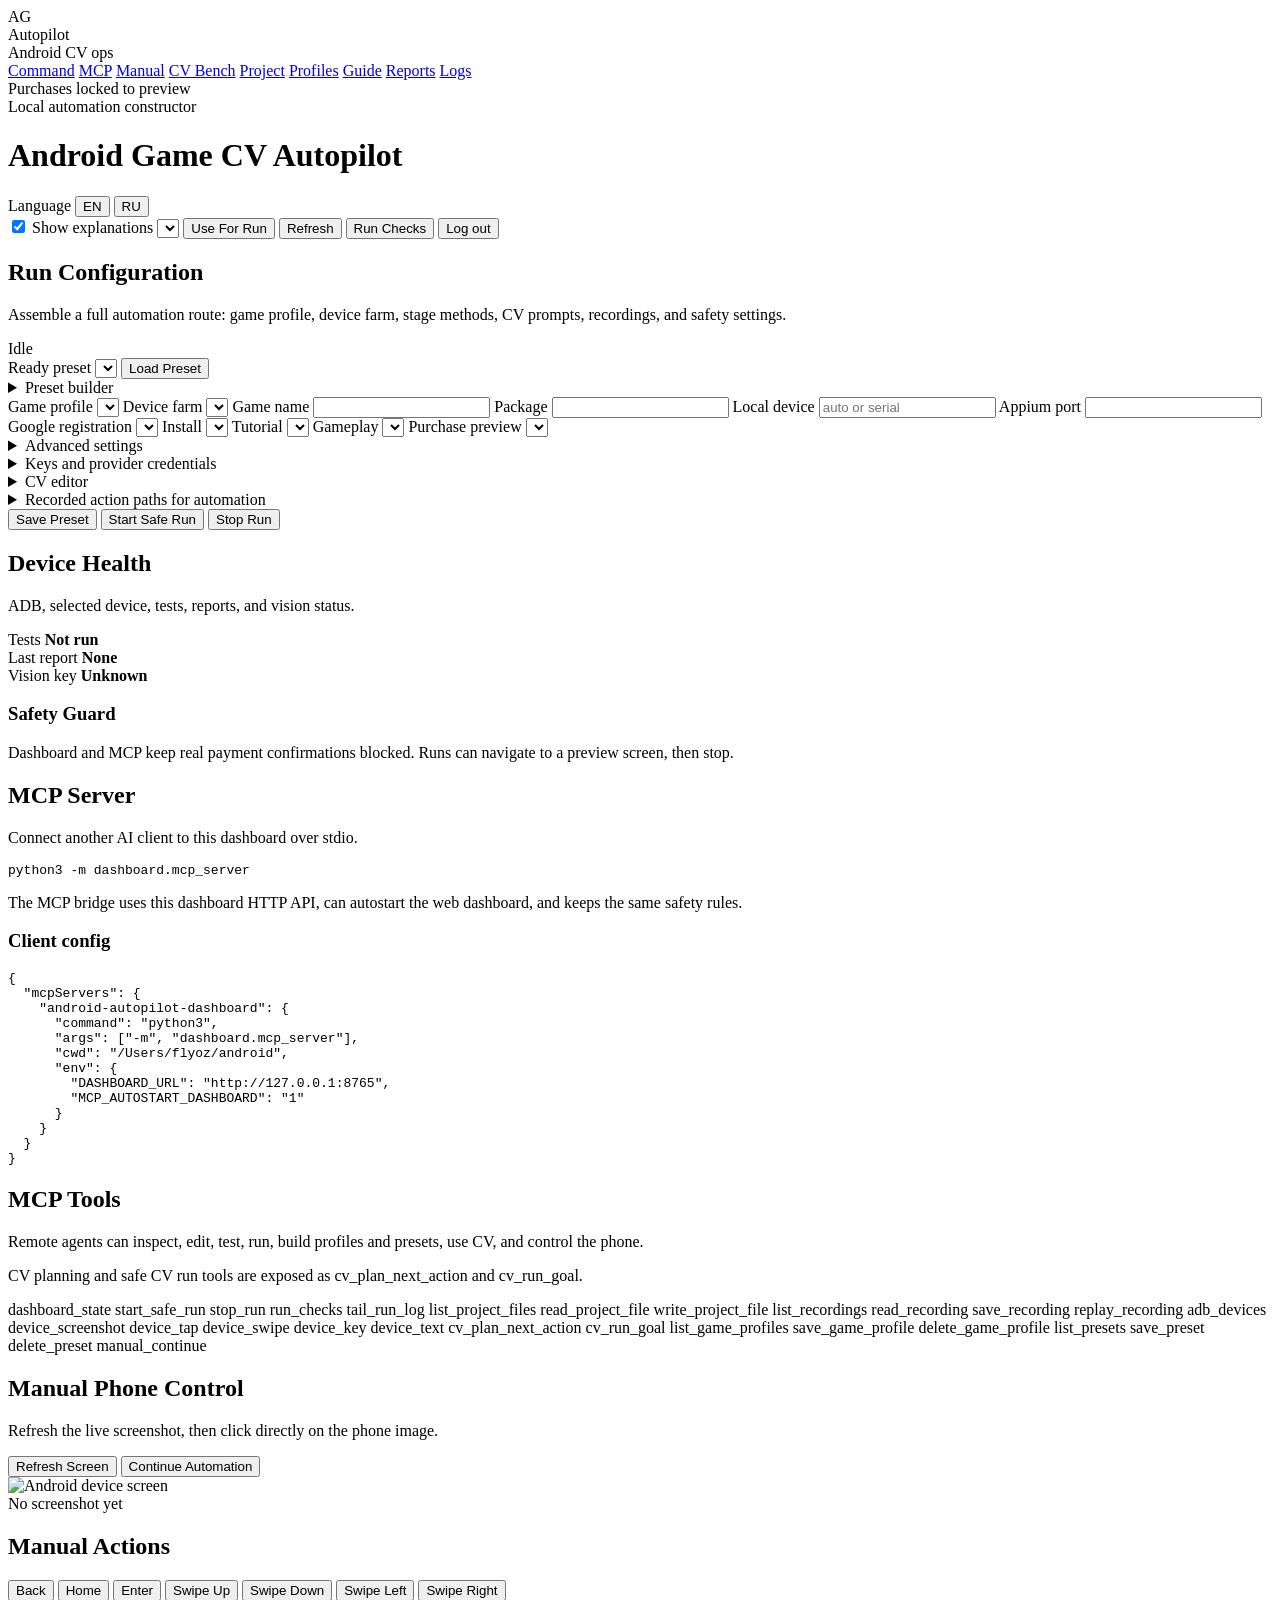
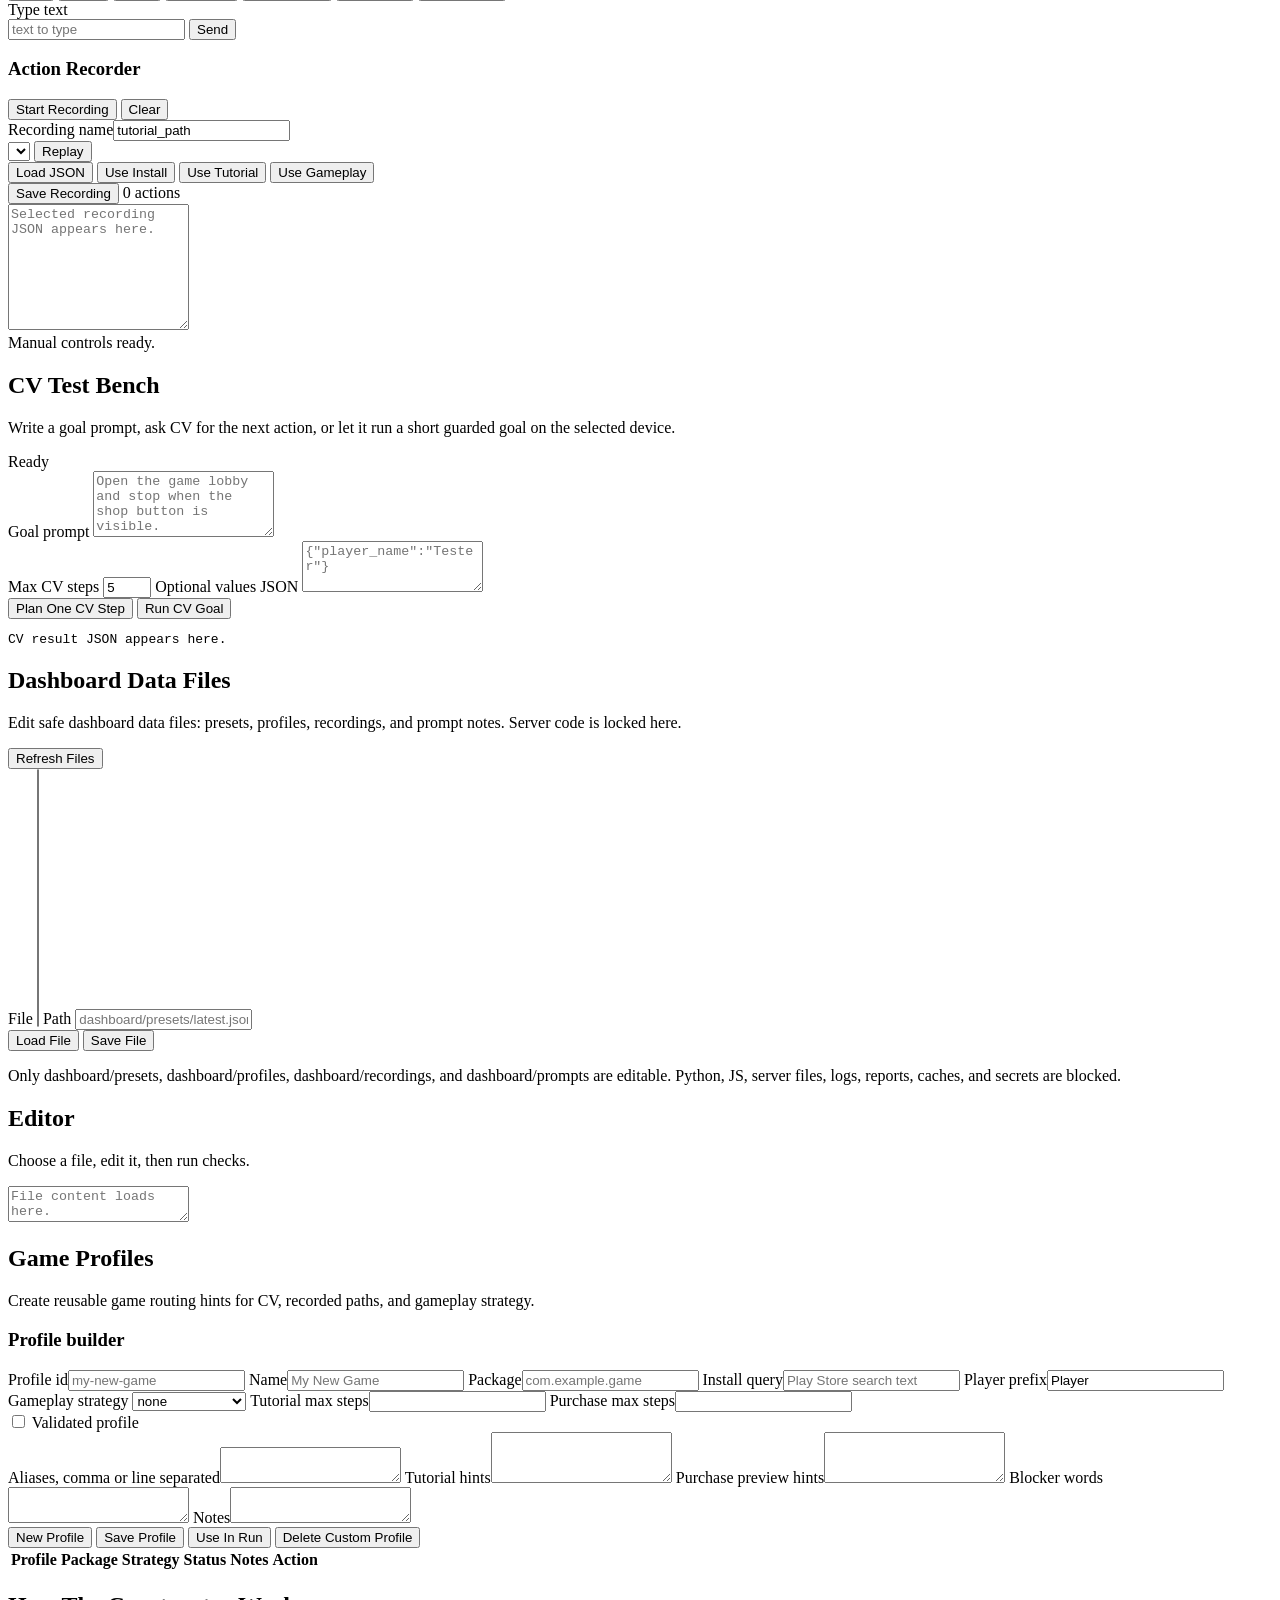
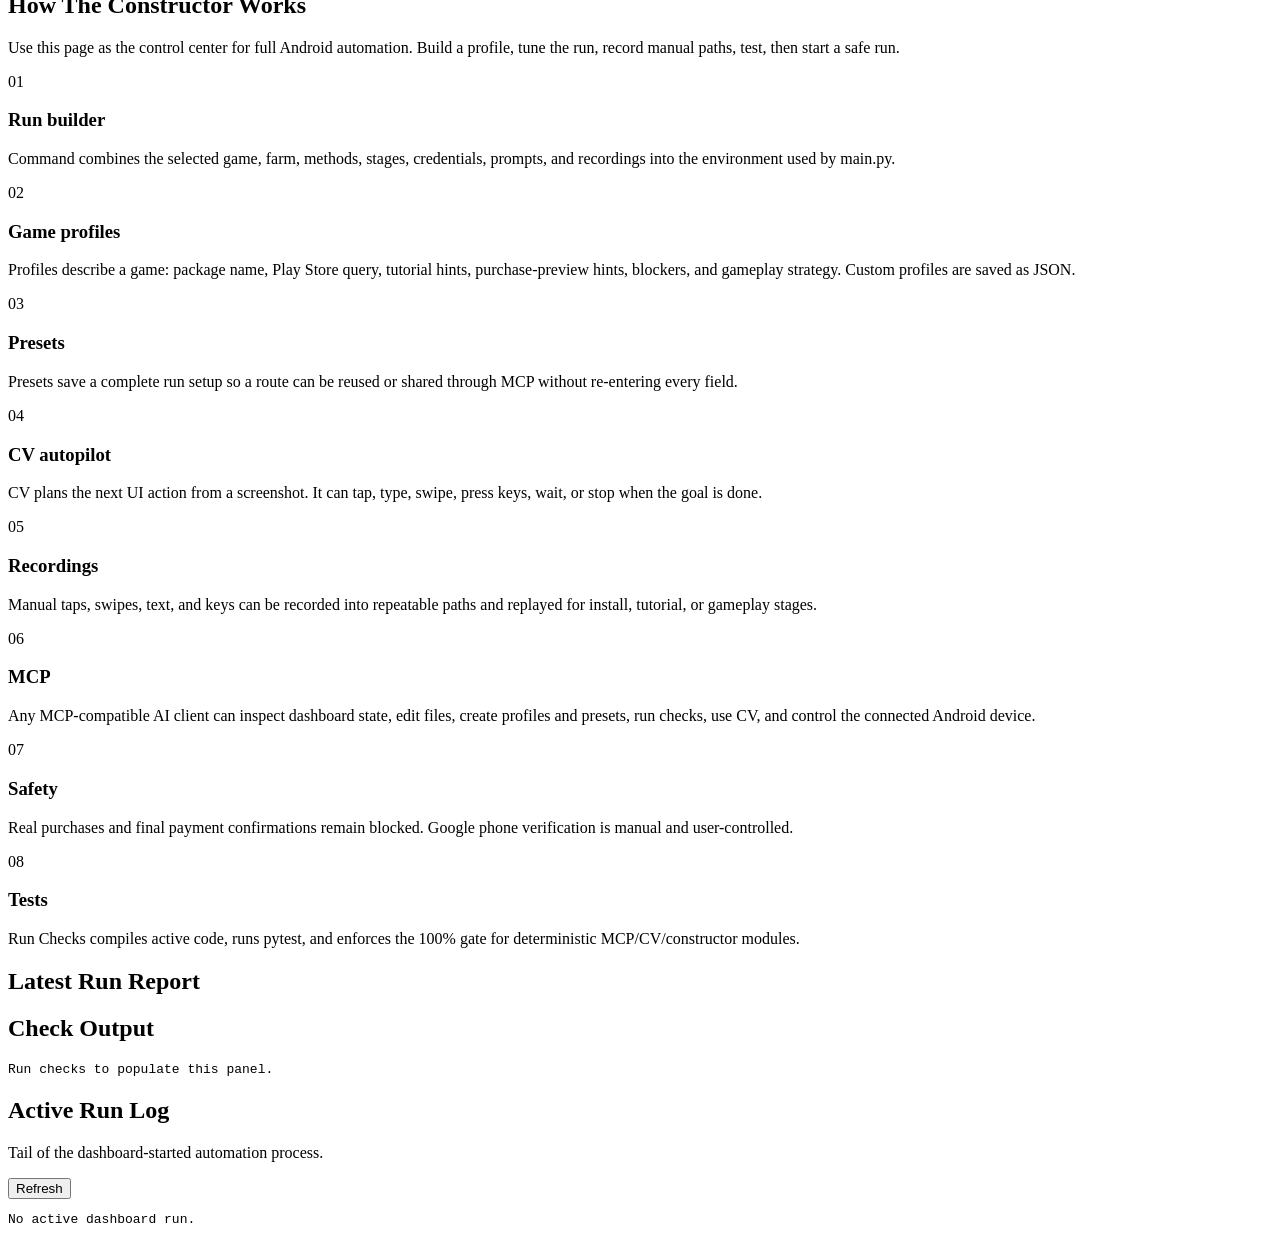
==== dashboard/static/index.html @ 0ad0d846 "Release beta 0.1.15c" ====
<!doctype html>
<html lang="en">
  <head>
    <meta charset="utf-8" />
    <meta name="viewport" content="width=device-width, initial-scale=1" />
    <title>Android Game CV Autopilot</title>
    <link rel="stylesheet" href="/static/styles.css" />
  </head>
  <body>
    <div class="app-shell">
      <aside class="rail">
        <div class="brand">
          <div class="brand-mark">AG</div>
          <div>
            <div class="brand-title" data-i18n="app.brandTitle">Autopilot</div>
            <div class="brand-subtitle" data-i18n="app.brandSubtitle">Android CV ops</div>
          </div>
        </div>
        <nav class="nav">
          <a href="#command" class="active" data-i18n="nav.command">Command</a>
          <a href="#mcp" data-i18n="nav.mcp">MCP</a>
          <a href="#manual" data-i18n="nav.manual">Manual</a>
          <a href="#cv-bench" data-i18n="nav.cvbench">CV Bench</a>
          <a href="#project" data-i18n="nav.project">Project</a>
          <a href="#profiles" data-i18n="nav.profiles">Profiles</a>
          <a href="#guide" data-i18n="nav.guide">Guide</a>
          <a href="#reports" data-i18n="nav.reports">Reports</a>
          <a href="#logs" data-i18n="nav.logs">Logs</a>
        </nav>
        <div class="rail-note">
          <span class="dot success"></span>
          <span data-i18n="app.railNote">Purchases locked to preview</span>
        </div>
      </aside>

      <main class="workspace">
        <header class="topbar">
          <div>
            <div class="eyebrow" data-i18n="top.eyebrow">Local automation constructor</div>
            <h1 data-i18n="top.title">Android Game CV Autopilot</h1>
          </div>
          <div class="top-actions">
            <div class="language-switch" aria-label="Language">
              <span data-i18n="top.language">Language</span>
              <button id="langEn" class="ghost small" type="button">EN</button>
              <button id="langRu" class="ghost small" type="button">RU</button>
            </div>
            <label class="help-toggle"><input id="helpMode" type="checkbox" checked /> <span data-i18n="top.help">Show explanations</span></label>
            <select id="deviceSelect" aria-label="ADB device"></select>
            <button id="useDeviceBtn" class="ghost" data-i18n="button.useDevice">Use For Run</button>
            <button id="refreshBtn" class="ghost" data-i18n="button.refresh">Refresh</button>
            <button id="checkBtn" class="ghost" data-i18n="button.runChecks">Run Checks</button>
            <button id="logoutBtn" class="ghost" data-i18n="button.logout">Log out</button>
          </div>
        </header>

        <section id="command" class="grid command-grid">
          <article class="panel span-7">
            <div class="panel-head">
              <div>
                <h2 data-i18n="command.title">Run Configuration</h2>
                <p data-i18n="command.body">Assemble a full automation route: game profile, device farm, stage methods, CV prompts, recordings, and safety settings.</p>
              </div>
              <span id="runStatePill" class="pill neutral">Idle</span>
            </div>

            <div class="preset-row">
              <label>
                <span data-i18n="command.readyPreset">Ready preset</span>
                <select id="readyPreset"></select>
              </label>
              <button id="loadPresetBtn" class="secondary" data-i18n="button.loadPreset">Load Preset</button>
              <div id="presetDescription" class="preset-description"></div>
            </div>

            <details class="advanced">
              <summary data-i18n="command.presetBuilder.title">Preset builder</summary>
              <p class="hint" data-i18n="command.presetBuilder.body">Save the current form as a reusable named preset. Secrets are stripped before writing JSON.</p>
              <div class="form-grid">
                <label><span data-i18n="command.presetName">Preset file name</span><input id="presetName" data-i18n-placeholder="placeholder.presetName" placeholder="my_new_game_route" /></label>
                <label><span data-i18n="command.presetTitle">Preset title</span><input id="presetTitle" data-i18n-placeholder="placeholder.presetTitle" placeholder="My New Game: CV Route" /></label>
              </div>
              <label class="textarea-label"><span data-i18n="command.presetDescription">Preset description</span><textarea id="presetDescriptionInput" rows="2"></textarea></label>
              <div class="action-row left">
                <button id="saveNamedPresetBtn" class="primary" data-i18n="button.saveNamedPreset">Save Named Preset</button>
                <button id="deletePresetBtn" class="danger" data-i18n="button.deletePreset">Delete Selected Preset</button>
              </div>
            </details>

            <div class="form-grid">
              <label>
                <span data-i18n="command.gameProfile">Game profile</span>
                <select id="gameProfile"></select>
              </label>
              <label>
                <span data-i18n="command.deviceFarm">Device farm</span>
                <select id="farm"></select>
              </label>
              <label>
                <span data-i18n="command.gameName">Game name</span>
                <input id="gameName" />
              </label>
              <label>
                <span data-i18n="command.package">Package</span>
                <input id="gamePackage" />
              </label>
              <label>
                <span data-i18n="command.localDevice">Local device</span>
                <input id="localDevice" placeholder="auto or serial" />
              </label>
              <label>
                <span data-i18n="command.appiumPort">Appium port</span>
                <input id="appiumPort" type="number" min="1" />
              </label>
            </div>

            <div class="method-row">
              <label>
                <span data-i18n="command.googleRegistration">Google registration</span>
                <select id="googleRegisterVia"></select>
              </label>
              <label>
                <span data-i18n="command.install">Install</span>
                <select id="installMethod"></select>
              </label>
              <label>
                <span data-i18n="command.tutorial">Tutorial</span>
                <select id="tutorialMethod"></select>
              </label>
              <label>
                <span data-i18n="command.gameplay">Gameplay</span>
                <select id="gameplayMethod"></select>
              </label>
              <label>
                <span data-i18n="command.purchasePreview">Purchase preview</span>
                <select id="purchaseMethod"></select>
              </label>
            </div>

            <div class="stage-strip" id="stages"></div>

            <details class="advanced">
              <summary data-i18n="advanced.title">Advanced settings</summary>
              <div class="form-grid">
                <label>
                  <span data-i18n="advanced.playerPrefix">Player prefix</span>
                  <input id="playerPrefix" />
                </label>
                <label>
                  <span data-i18n="advanced.apkPath">APK fallback path</span>
                  <input id="apkPath" data-i18n-placeholder="placeholder.apkPath" placeholder="/path/to/game.apk" />
                </label>
                <label>
                  <span data-i18n="advanced.googleEmail">Google email</span>
                  <input id="googleEmail" data-i18n-placeholder="placeholder.googleEmail" placeholder="optional existing account" />
                </label>
                <label>
                  <span data-i18n="advanced.fastSeconds">Fast gameplay seconds</span>
                  <input id="fastGameplaySeconds" type="number" step="1" />
                </label>
                <label>
                  <span data-i18n="advanced.match3Bounds">Match-3 bounds</span>
                  <input id="match3Bounds" data-i18n-placeholder="placeholder.match3Bounds" placeholder="x1,y1,x2,y2" />
                </label>
                <label>
                  <span data-i18n="advanced.manualTimeout">Manual timeout seconds</span>
                  <input id="manualTimeout" type="number" step="30" />
                </label>
              </div>
              <div class="toggle-row">
                <label><input id="testRun" type="checkbox" /> <span data-i18n="advanced.savedLogin">Use saved Google login</span></label>
                <label><input id="stopAtPhone" type="checkbox" /> <span data-i18n="advanced.stopAtPhone">Stop at phone verification</span></label>
                <label><input id="leavePurchaseOpen" type="checkbox" /> <span data-i18n="advanced.leavePurchase">Leave purchase preview open</span></label>
                <label><input id="cvFallbackManual" type="checkbox" /> <span data-i18n="advanced.cvFallback">CV fail -> manual checkpoint</span></label>
              </div>
            </details>

            <details class="advanced">
              <summary data-i18n="keys.title">Keys and provider credentials</summary>
              <p class="hint" data-i18n="keys.body">These fields are passed to the next run only. Save Preset does not store secret values.</p>
              <div class="form-grid">
                <label><span data-i18n="keys.openrouter">OpenRouter / Vision key</span><input id="openrouterKey" type="password" autocomplete="off" /></label>
                <label><span data-i18n="keys.genymotion">Genymotion token</span><input id="genymotionToken" type="password" autocomplete="off" /></label>
                <label><span data-i18n="keys.browserstackUser">BrowserStack username</span><input id="browserstackUsername" autocomplete="off" /></label>
                <label><span data-i18n="keys.browserstackKey">BrowserStack access key</span><input id="browserstackAccessKey" type="password" autocomplete="off" /></label>
                <label><span data-i18n="keys.lambdatestUser">LambdaTest username</span><input id="lambdatestUsername" autocomplete="off" /></label>
                <label><span data-i18n="keys.lambdatestKey">LambdaTest access key</span><input id="lambdatestAccessKey" type="password" autocomplete="off" /></label>
                <label><span data-i18n="keys.fivesim">5sim API key</span><input id="fivesimApiKey" type="password" autocomplete="off" /></label>
                <label><span data-i18n="keys.phone">Manual Google phone</span><input id="googlePhoneNumber" data-i18n-placeholder="placeholder.phone" placeholder="+15551234567" autocomplete="off" /></label>
                <label><span data-i18n="keys.sms">Manual SMS code</span><input id="googleSmsCode" autocomplete="off" /></label>
                <label><span data-i18n="keys.smsFile">SMS code file</span><input id="googleSmsCodeFile" data-i18n-placeholder="placeholder.smsFile" placeholder="/tmp/google_sms_code.txt" /></label>
              </div>
            </details>

            <details class="advanced">
              <summary data-i18n="cv.title">CV editor</summary>
              <p class="hint" data-i18n="cv.body">Base prompts support placeholders: {game_name}, {package_name}, {profile_hints}, {strategy_hint}, {operator_instructions}.</p>
              <div class="form-grid">
                <label><span data-i18n="cv.models">CV models</span><input id="cvModels" /></label>
                <label><span data-i18n="cv.scale">Coordinate scale</span><input id="cvCoordinateScale" /></label>
                <label><span data-i18n="cv.tutorialSteps">Tutorial max steps</span><input id="cvTutorialMaxSteps" type="number" /></label>
                <label><span data-i18n="cv.purchaseSteps">Purchase max steps</span><input id="cvPurchaseMaxSteps" type="number" /></label>
              </div>
              <label class="textarea-label"><span data-i18n="cv.installPrompt">Install base prompt</span><textarea id="cvInstallBasePrompt" rows="7"></textarea></label>
              <label class="textarea-label"><span data-i18n="cv.tutorialPrompt">Tutorial base prompt</span><textarea id="cvTutorialBasePrompt" rows="8"></textarea></label>
              <label class="textarea-label"><span data-i18n="cv.purchasePrompt">Purchase preview base prompt</span><textarea id="cvPurchaseBasePrompt" rows="8"></textarea></label>
              <label class="textarea-label"><span data-i18n="cv.installInstructions">Install CV instructions</span><textarea id="cvInstallInstructions" rows="3"></textarea></label>
              <label class="textarea-label"><span data-i18n="cv.tutorialInstructions">Tutorial CV instructions</span><textarea id="cvTutorialInstructions" rows="4"></textarea></label>
              <label class="textarea-label"><span data-i18n="cv.purchaseInstructions">Purchase CV instructions</span><textarea id="cvPurchaseInstructions" rows="4"></textarea></label>
              <label class="textarea-label"><span data-i18n="cv.blockers">Extra blocker words, comma separated</span><textarea id="cvExtraBlockers" rows="2"></textarea></label>
            </details>

            <details class="advanced">
              <summary data-i18n="recorded.title">Recorded action paths for automation</summary>
              <div class="form-grid">
                <label><span data-i18n="recorded.install">Install recording</span><input id="recordedInstallPath" data-i18n-placeholder="placeholder.recordingPath" placeholder="dashboard/recordings/install.json" /></label>
                <label><span data-i18n="recorded.tutorial">Tutorial recording</span><input id="recordedTutorialPath" data-i18n-placeholder="placeholder.recordingPath" placeholder="dashboard/recordings/tutorial.json" /></label>
                <label><span data-i18n="recorded.gameplay">Gameplay recording</span><input id="recordedGameplayPath" data-i18n-placeholder="placeholder.recordingPath" placeholder="dashboard/recordings/gameplay.json" /></label>
              </div>
            </details>

            <div class="action-row">
              <button id="savePresetBtn" class="secondary" data-i18n="button.savePreset">Save Preset</button>
              <button id="startRunBtn" class="primary" data-i18n="button.startRun">Start Safe Run</button>
              <button id="stopRunBtn" class="danger" data-i18n="button.stopRun">Stop Run</button>
            </div>
          </article>

          <article class="panel span-5">
            <div class="panel-head">
              <div>
                <h2 data-i18n="health.title">Device Health</h2>
                <p data-i18n="health.body">ADB, selected device, tests, reports, and vision status.</p>
              </div>
            </div>
            <div id="deviceCards" class="device-list"></div>
            <div class="metric-row">
              <div class="metric">
                <span data-i18n="health.tests">Tests</span>
                <strong id="testStatus">Not run</strong>
              </div>
              <div class="metric">
                <span data-i18n="health.report">Last report</span>
                <strong id="reportStatus">None</strong>
              </div>
              <div class="metric">
                <span data-i18n="health.vision">Vision key</span>
                <strong id="visionStatus">Unknown</strong>
              </div>
            </div>
            <div class="safety-box">
              <h3 data-i18n="safety.title">Safety Guard</h3>
              <p data-i18n="safety.body">Dashboard and MCP keep real payment confirmations blocked. Runs can navigate to a preview screen, then stop.</p>
            </div>
          </article>
        </section>

        <section id="mcp" class="grid">
          <article class="panel span-6">
            <div class="panel-head">
              <div>
                <h2 data-i18n="mcp.title">MCP Server</h2>
                <p data-i18n="mcp.body">Connect another AI client to this dashboard over stdio.</p>
              </div>
            </div>
            <pre class="logbox">python3 -m dashboard.mcp_server</pre>
            <p class="hint" data-i18n="mcp.hint">The MCP bridge uses this dashboard HTTP API, can autostart the web dashboard, and keeps the same safety rules.</p>
            <h3 class="section-subhead" data-i18n="mcp.clientConfig">Client config</h3>
            <pre class="logbox">{
  "mcpServers": {
    "android-autopilot-dashboard": {
      "command": "python3",
      "args": ["-m", "dashboard.mcp_server"],
      "cwd": "/Users/flyoz/android",
      "env": {
        "DASHBOARD_URL": "http://127.0.0.1:8765",
        "MCP_AUTOSTART_DASHBOARD": "1"
      }
    }
  }
}</pre>
          </article>
          <article class="panel span-6">
            <div class="panel-head">
              <div>
                <h2 data-i18n="mcp.toolsTitle">MCP Tools</h2>
                <p data-i18n="mcp.toolsBody">Remote agents can inspect, edit, test, run, build profiles and presets, use CV, and control the phone.</p>
              </div>
            </div>
            <p class="hint" data-i18n="mcp.cvTools">CV planning and safe CV run tools are exposed as cv_plan_next_action and cv_run_goal.</p>
            <div class="tool-list">
              <span>dashboard_state</span>
              <span>start_safe_run</span>
              <span>stop_run</span>
              <span>run_checks</span>
              <span>tail_run_log</span>
              <span>list_project_files</span>
              <span>read_project_file</span>
              <span>write_project_file</span>
              <span>list_recordings</span>
              <span>read_recording</span>
              <span>save_recording</span>
              <span>replay_recording</span>
              <span>adb_devices</span>
              <span>device_screenshot</span>
              <span>device_tap</span>
              <span>device_swipe</span>
              <span>device_key</span>
              <span>device_text</span>
              <span>cv_plan_next_action</span>
              <span>cv_run_goal</span>
              <span>list_game_profiles</span>
              <span>save_game_profile</span>
              <span>delete_game_profile</span>
              <span>list_presets</span>
              <span>save_preset</span>
              <span>delete_preset</span>
              <span>manual_continue</span>
            </div>
          </article>
        </section>

        <section id="manual" class="grid manual-grid">
          <article class="panel span-8">
            <div class="panel-head">
              <div>
                <h2 data-i18n="manual.title">Manual Phone Control</h2>
                <p data-i18n="manual.body">Refresh the live screenshot, then click directly on the phone image.</p>
              </div>
              <div class="inline-actions">
                <button id="shotBtn" class="ghost" data-i18n="button.refreshScreen">Refresh Screen</button>
                <button id="continueBtn" class="primary small" data-i18n="button.continueAutomation">Continue Automation</button>
              </div>
            </div>
            <div class="phone-frame">
              <img id="phoneShot" alt="Android device screen" />
              <div id="shotEmpty" class="shot-empty" data-i18n="manual.noScreenshot">No screenshot yet</div>
            </div>
          </article>

          <article class="panel span-4">
            <h2 data-i18n="manual.actionsTitle">Manual Actions</h2>
            <div class="manual-buttons">
              <button data-key="back">Back</button>
              <button data-key="home">Home</button>
              <button data-key="enter">Enter</button>
              <button id="swipeUpBtn" data-i18n="button.swipeUp">Swipe Up</button>
              <button id="swipeDownBtn" data-i18n="button.swipeDown">Swipe Down</button>
              <button id="swipeLeftBtn" data-i18n="button.swipeLeft">Swipe Left</button>
              <button id="swipeRightBtn" data-i18n="button.swipeRight">Swipe Right</button>
            </div>
            <label>
              <span data-i18n="manual.typeText">Type text</span>
              <div class="input-action">
                <input id="manualText" data-i18n-placeholder="placeholder.manualText" placeholder="text to type" />
                <button id="typeBtn" class="secondary" data-i18n="button.send">Send</button>
              </div>
            </label>
            <div class="recording-box">
              <h3 data-i18n="recording.title">Action Recorder</h3>
              <div class="manual-buttons">
                <button id="recordBtn" data-i18n="button.startRecording">Start Recording</button>
                <button id="clearRecordBtn" data-i18n="button.clear">Clear</button>
              </div>
              <label><span data-i18n="recording.name">Recording name</span><input id="recordingName" value="tutorial_path" /></label>
              <div class="input-action">
                <select id="recordingSelect"></select>
                <button id="replayBtn" class="secondary" data-i18n="button.replay">Replay</button>
              </div>
              <div class="manual-buttons compact">
                <button id="loadRecordingBtn" data-i18n="button.loadJson">Load JSON</button>
                <button id="useInstallRecordingBtn" data-i18n="button.useInstall">Use Install</button>
                <button id="useTutorialRecordingBtn" data-i18n="button.useTutorial">Use Tutorial</button>
                <button id="useGameplayRecordingBtn" data-i18n="button.useGameplay">Use Gameplay</button>
              </div>
              <div class="input-action">
                <button id="saveRecordingBtn" class="primary" data-i18n="button.saveRecording">Save Recording</button>
                <span id="recordCount" class="record-count">0 actions</span>
              </div>
              <textarea id="recordingPreview" class="code-editor mini" rows="8" readonly data-i18n-placeholder="recording.preview" placeholder="Selected recording JSON appears here."></textarea>
            </div>
            <div id="manualStatus" class="status-box" data-i18n="manual.statusReady">Manual controls ready.</div>
          </article>

          <article id="cv-bench" class="panel span-12">
            <div class="panel-head">
              <div>
                <h2 data-i18n="cvtest.title">CV Test Bench</h2>
                <p data-i18n="cvtest.body">Write a goal prompt, ask CV for the next action, or let it run a short guarded goal on the selected device.</p>
              </div>
              <span class="pill neutral" id="cvTestStatus" data-i18n="cvtest.statusReady">Ready</span>
            </div>
            <div class="form-grid">
              <label>
                <span data-i18n="cvtest.goal">Goal prompt</span>
                <textarea id="cvTestGoal" rows="4" data-i18n-placeholder="placeholder.cvTestGoal" placeholder="Open the game lobby and stop when the shop button is visible."></textarea>
              </label>
              <div class="form-grid stacked-fields">
                <label>
                  <span data-i18n="cvtest.maxSteps">Max CV steps</span>
                  <input id="cvTestMaxSteps" type="number" min="1" max="30" value="5" />
                </label>
                <label>
                  <span data-i18n="cvtest.values">Optional values JSON</span>
                  <textarea id="cvTestValues" rows="3" placeholder='{"player_name":"Tester"}'></textarea>
                </label>
              </div>
            </div>
            <div class="action-row left">
              <button id="cvPlanBtn" class="secondary" data-i18n="button.cvPlan">Plan One CV Step</button>
              <button id="cvRunGoalBtn" class="primary" data-i18n="button.cvRunGoal">Run CV Goal</button>
            </div>
            <pre id="cvTestOutput" class="logbox" data-i18n="cvtest.outputPlaceholder">CV result JSON appears here.</pre>
          </article>
        </section>

        <section id="project" class="grid">
          <article class="panel span-4">
            <div class="panel-head">
              <div>
                <h2 data-i18n="project.title">Dashboard Data Files</h2>
                <p data-i18n="project.body">Edit safe dashboard data files: presets, profiles, recordings, and prompt notes. Server code is locked here.</p>
              </div>
              <button id="refreshFilesBtn" class="ghost" data-i18n="button.refreshFiles">Refresh Files</button>
            </div>
            <label>
              <span data-i18n="project.file">File</span>
              <select id="projectFileSelect" size="16"></select>
            </label>
            <label class="textarea-label">
              <span data-i18n="project.path">Path</span>
              <input id="projectFilePath" data-i18n-placeholder="placeholder.projectPath" placeholder="dashboard/presets/latest.json" />
            </label>
            <div class="action-row left">
              <button id="loadFileBtn" class="secondary" data-i18n="button.loadFile">Load File</button>
              <button id="saveFileBtn" class="primary" data-i18n="button.saveFile">Save File</button>
            </div>
            <p class="hint" data-i18n="project.hint">Only dashboard/presets, dashboard/profiles, dashboard/recordings, and dashboard/prompts are editable. Python, JS, server files, logs, reports, caches, and secrets are blocked.</p>
          </article>
          <article class="panel span-8">
            <div class="panel-head">
              <div>
                <h2 data-i18n="project.editorTitle">Editor</h2>
                <p id="projectEditorStatus" data-i18n="project.editorBody">Choose a file, edit it, then run checks.</p>
              </div>
            </div>
            <textarea id="projectEditor" class="code-editor" spellcheck="false" data-i18n-placeholder="placeholder.editor" placeholder="File content loads here."></textarea>
          </article>
        </section>

        <section id="profiles" class="panel">
          <div class="panel-head">
            <div>
              <h2 data-i18n="profiles.title">Game Profiles</h2>
              <p data-i18n="profiles.body">Create reusable game routing hints for CV, recorded paths, and gameplay strategy.</p>
            </div>
          </div>
          <div class="profile-builder">
            <h3 data-i18n="profiles.builder.title">Profile builder</h3>
            <div class="form-grid">
              <label><span data-i18n="profiles.id">Profile id</span><input id="profileId" data-i18n-placeholder="placeholder.profileId" placeholder="my-new-game" /></label>
              <label><span data-i18n="profiles.name">Name</span><input id="profileName" data-i18n-placeholder="placeholder.profileName" placeholder="My New Game" /></label>
              <label><span data-i18n="profiles.package">Package</span><input id="profilePackage" data-i18n-placeholder="placeholder.profilePackage" placeholder="com.example.game" /></label>
              <label><span data-i18n="profiles.installQuery">Install query</span><input id="profileInstallQuery" data-i18n-placeholder="placeholder.installQuery" placeholder="Play Store search text" /></label>
              <label><span data-i18n="profiles.playerPrefix">Player prefix</span><input id="profilePlayerPrefix" value="Player" /></label>
              <label>
                <span data-i18n="profiles.strategy">Gameplay strategy</span>
                <select id="profileGameplayStrategy">
                  <option value="none">none</option>
                  <option value="fast_runner">fast_runner</option>
                  <option value="match3_solver">match3_solver</option>
                  <option value="solver_required">solver_required</option>
                </select>
              </label>
              <label><span data-i18n="profiles.tutorialSteps">Tutorial max steps</span><input id="profileMaxTutorialSteps" type="number" min="0" /></label>
              <label><span data-i18n="profiles.purchaseSteps">Purchase max steps</span><input id="profileMaxPurchaseSteps" type="number" min="0" /></label>
            </div>
            <div class="toggle-row">
              <label><input id="profileProven" type="checkbox" /> <span data-i18n="profiles.validated">Validated profile</span></label>
            </div>
            <label class="textarea-label"><span data-i18n="profiles.aliases">Aliases, comma or line separated</span><textarea id="profileAliases" rows="2"></textarea></label>
            <label class="textarea-label"><span data-i18n="profiles.tutorialHints">Tutorial hints</span><textarea id="profileTutorialHints" rows="3"></textarea></label>
            <label class="textarea-label"><span data-i18n="profiles.purchaseHints">Purchase preview hints</span><textarea id="profilePurchaseHints" rows="3"></textarea></label>
            <label class="textarea-label"><span data-i18n="profiles.blockers">Blocker words</span><textarea id="profileBlockerWords" rows="2"></textarea></label>
            <label class="textarea-label"><span data-i18n="profiles.notes">Notes</span><textarea id="profileNotes" rows="2"></textarea></label>
            <div class="action-row left">
              <button id="newProfileBtn" class="secondary" data-i18n="button.newProfile">New Profile</button>
              <button id="saveProfileBtn" class="primary" data-i18n="button.saveProfile">Save Profile</button>
              <button id="applyProfileBtn" class="secondary" data-i18n="button.applyProfile">Use In Run</button>
              <button id="deleteProfileBtn" class="danger" data-i18n="button.deleteProfile">Delete Custom Profile</button>
            </div>
          </div>
          <div class="table-wrap">
            <table>
              <thead>
                <tr>
                  <th data-i18n="profiles.table.profile">Profile</th>
                  <th data-i18n="profiles.table.package">Package</th>
                  <th data-i18n="profiles.table.strategy">Strategy</th>
                  <th data-i18n="profiles.table.status">Status</th>
                  <th data-i18n="profiles.table.notes">Notes</th>
                  <th data-i18n="profiles.table.action">Action</th>
                </tr>
              </thead>
              <tbody id="profilesTable"></tbody>
            </table>
          </div>
        </section>

        <section id="guide" class="panel guide-panel">
          <div class="panel-head">
            <div>
              <h2 data-i18n="guide.title">How The Constructor Works</h2>
              <p data-i18n="guide.body">Use this page as the control center for full Android automation. Build a profile, tune the run, record manual paths, test, then start a safe run.</p>
            </div>
          </div>
          <div class="guide-grid">
            <div class="guide-card">
              <span class="guide-kicker">01</span>
              <h3 data-i18n="guide.run.title">Run builder</h3>
              <p data-i18n="guide.run.body">Command combines the selected game, farm, methods, stages, credentials, prompts, and recordings into the environment used by main.py.</p>
            </div>
            <div class="guide-card">
              <span class="guide-kicker">02</span>
              <h3 data-i18n="guide.profiles.title">Game profiles</h3>
              <p data-i18n="guide.profiles.body">Profiles describe a game: package name, Play Store query, tutorial hints, purchase-preview hints, blockers, and gameplay strategy. Custom profiles are saved as JSON.</p>
            </div>
            <div class="guide-card">
              <span class="guide-kicker">03</span>
              <h3 data-i18n="guide.presets.title">Presets</h3>
              <p data-i18n="guide.presets.body">Presets save a complete run setup so a route can be reused or shared through MCP without re-entering every field.</p>
            </div>
            <div class="guide-card">
              <span class="guide-kicker">04</span>
              <h3 data-i18n="guide.cv.title">CV autopilot</h3>
              <p data-i18n="guide.cv.body">CV plans the next UI action from a screenshot. It can tap, type, swipe, press keys, wait, or stop when the goal is done.</p>
            </div>
            <div class="guide-card">
              <span class="guide-kicker">05</span>
              <h3 data-i18n="guide.recordings.title">Recordings</h3>
              <p data-i18n="guide.recordings.body">Manual taps, swipes, text, and keys can be recorded into repeatable paths and replayed for install, tutorial, or gameplay stages.</p>
            </div>
            <div class="guide-card">
              <span class="guide-kicker">06</span>
              <h3 data-i18n="guide.mcp.title">MCP</h3>
              <p data-i18n="guide.mcp.body">Any MCP-compatible AI client can inspect dashboard state, edit files, create profiles and presets, run checks, use CV, and control the connected Android device.</p>
            </div>
            <div class="guide-card">
              <span class="guide-kicker">07</span>
              <h3 data-i18n="guide.safety.title">Safety</h3>
              <p data-i18n="guide.safety.body">Real purchases and final payment confirmations remain blocked. Google phone verification is manual and user-controlled.</p>
            </div>
            <div class="guide-card">
              <span class="guide-kicker">08</span>
              <h3 data-i18n="guide.tests.title">Tests</h3>
              <p data-i18n="guide.tests.body">Run Checks compiles active code, runs pytest, and enforces the 100% gate for deterministic MCP/CV/constructor modules.</p>
            </div>
          </div>
        </section>

        <section id="reports" class="grid">
          <article class="panel span-6">
            <h2 data-i18n="reports.title">Latest Run Report</h2>
            <div id="reportTimeline" class="timeline"></div>
          </article>
          <article class="panel span-6">
            <h2 data-i18n="reports.checkOutput">Check Output</h2>
            <pre id="checkOutput" class="logbox" data-i18n="reports.placeholder">Run checks to populate this panel.</pre>
          </article>
        </section>

        <section id="logs" class="panel">
          <div class="panel-head">
            <div>
              <h2 data-i18n="logs.title">Active Run Log</h2>
              <p data-i18n="logs.body">Tail of the dashboard-started automation process.</p>
            </div>
            <button id="logRefreshBtn" class="ghost" data-i18n="button.refresh">Refresh</button>
          </div>
          <pre id="runLog" class="logbox tall" data-i18n="logs.placeholder">No active dashboard run.</pre>
        </section>
      </main>
    </div>

    <div id="toast" class="toast"></div>
    <script src="/static/app.js"></script>
  </body>
</html>
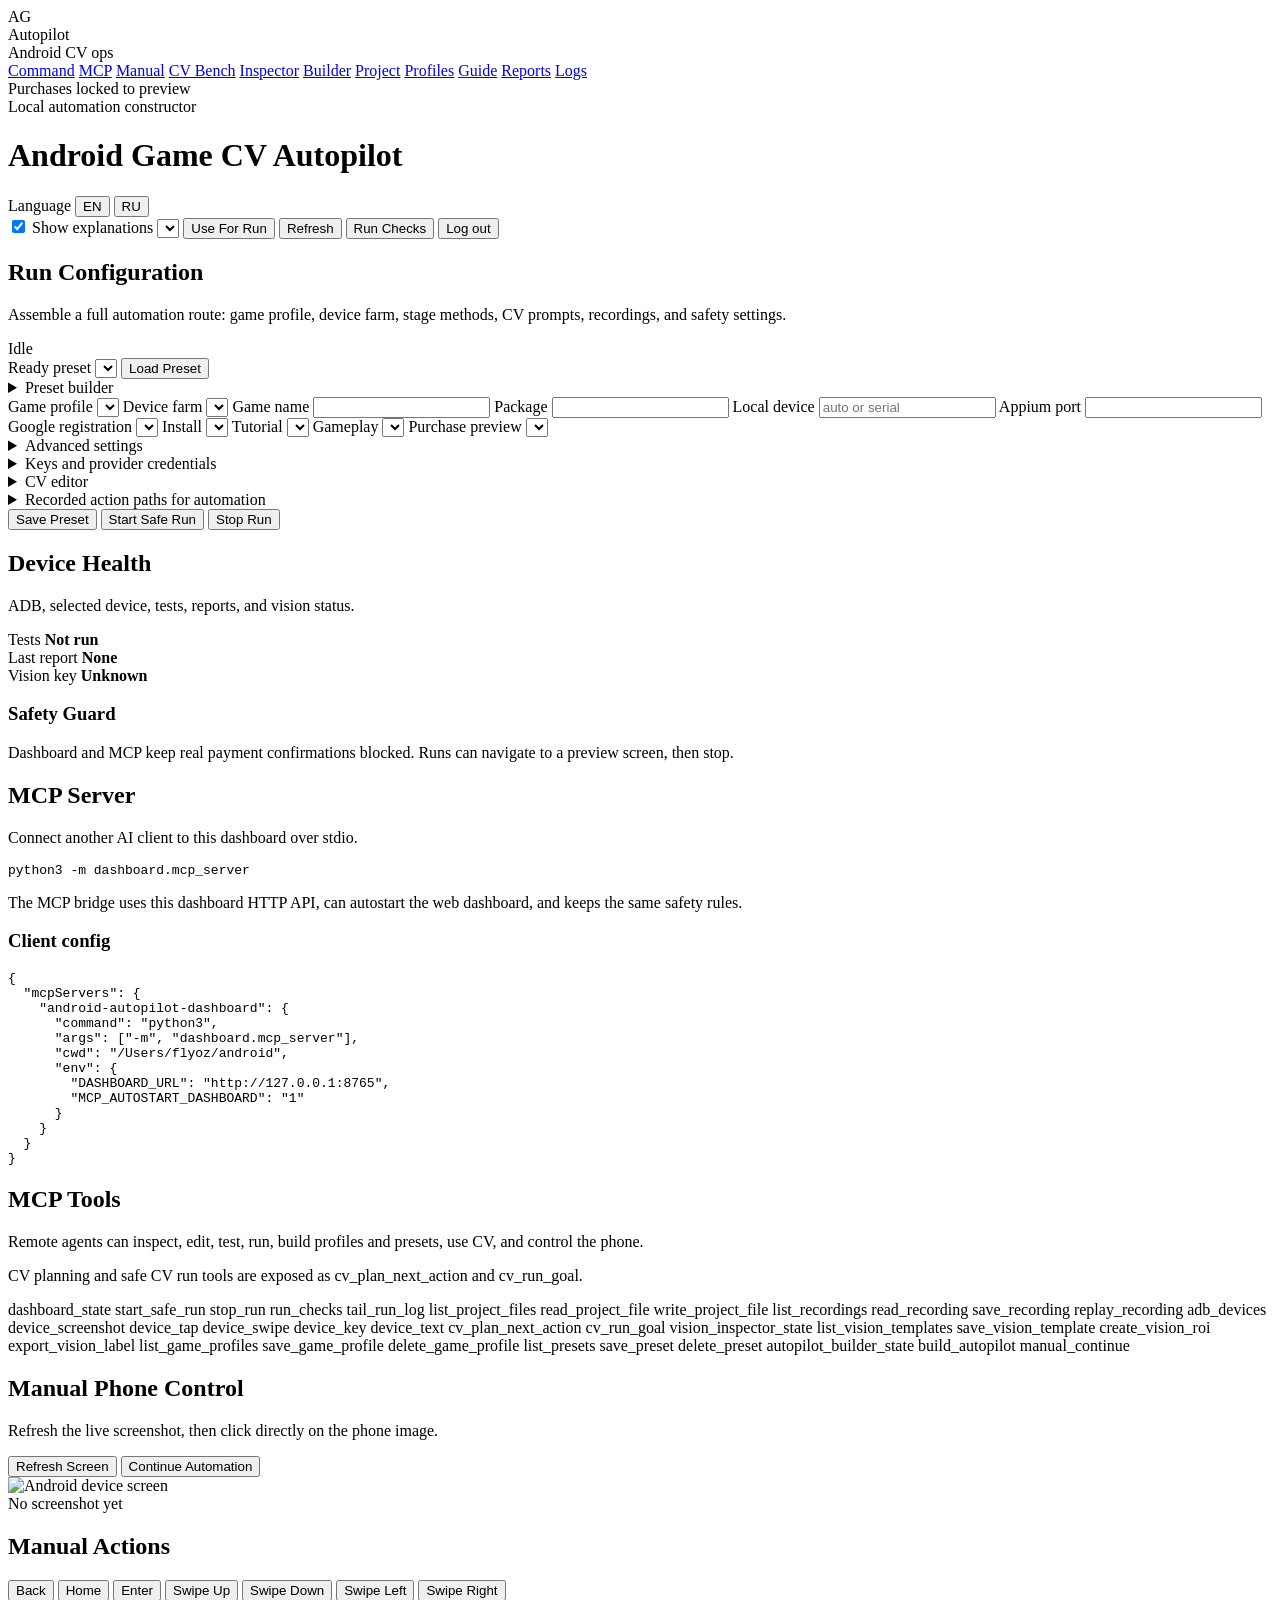
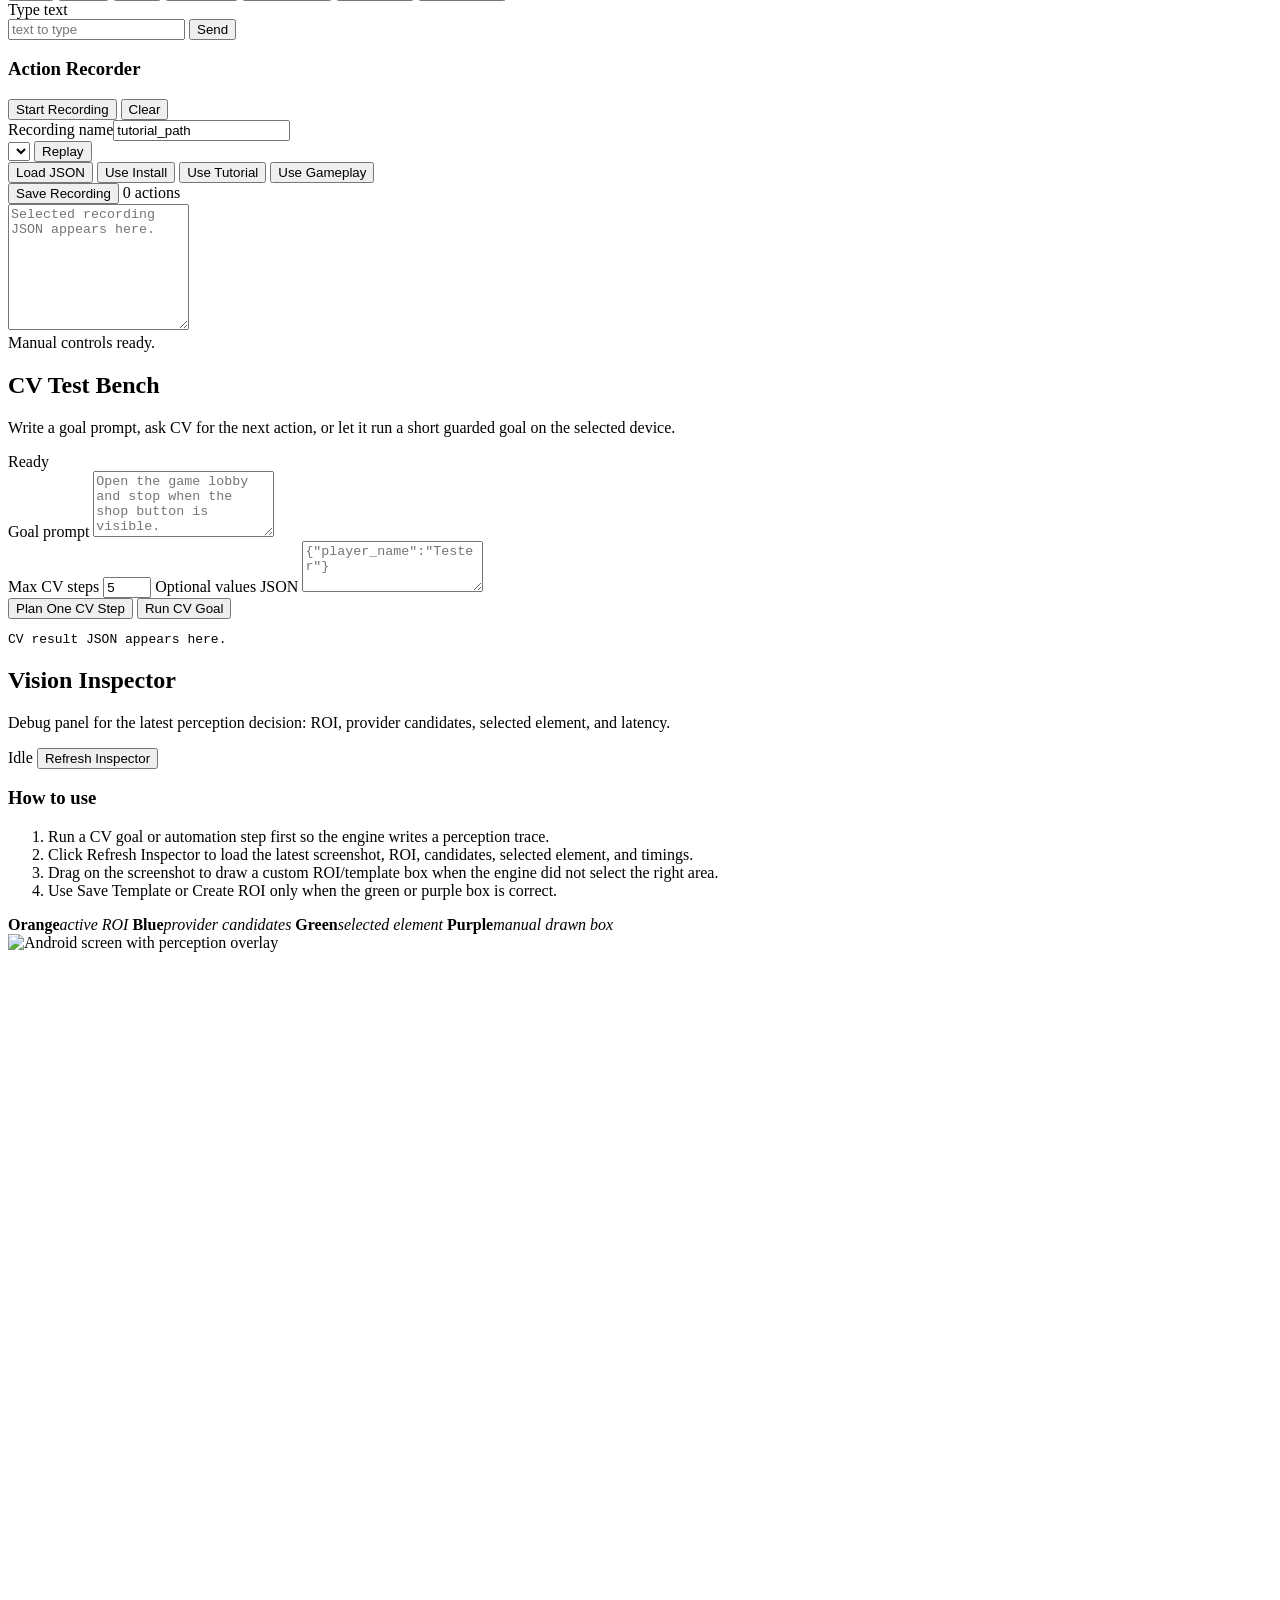
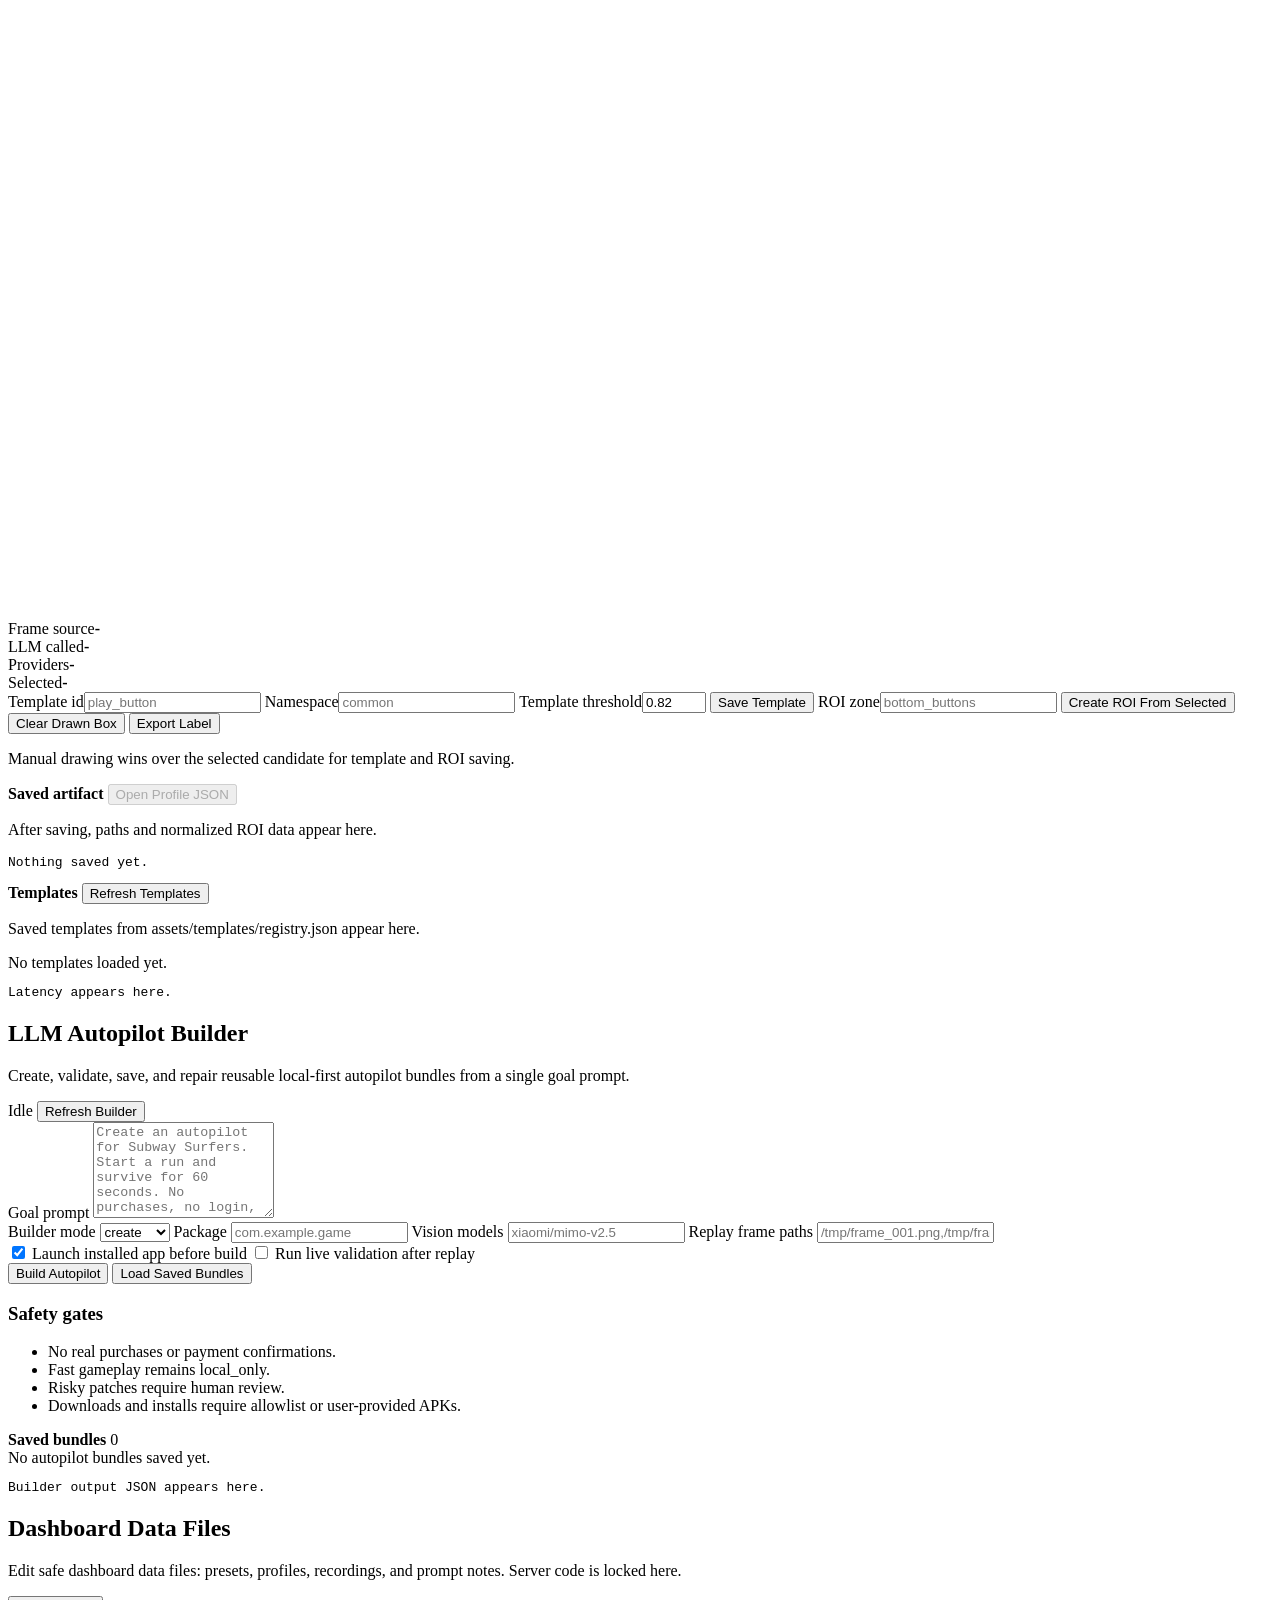
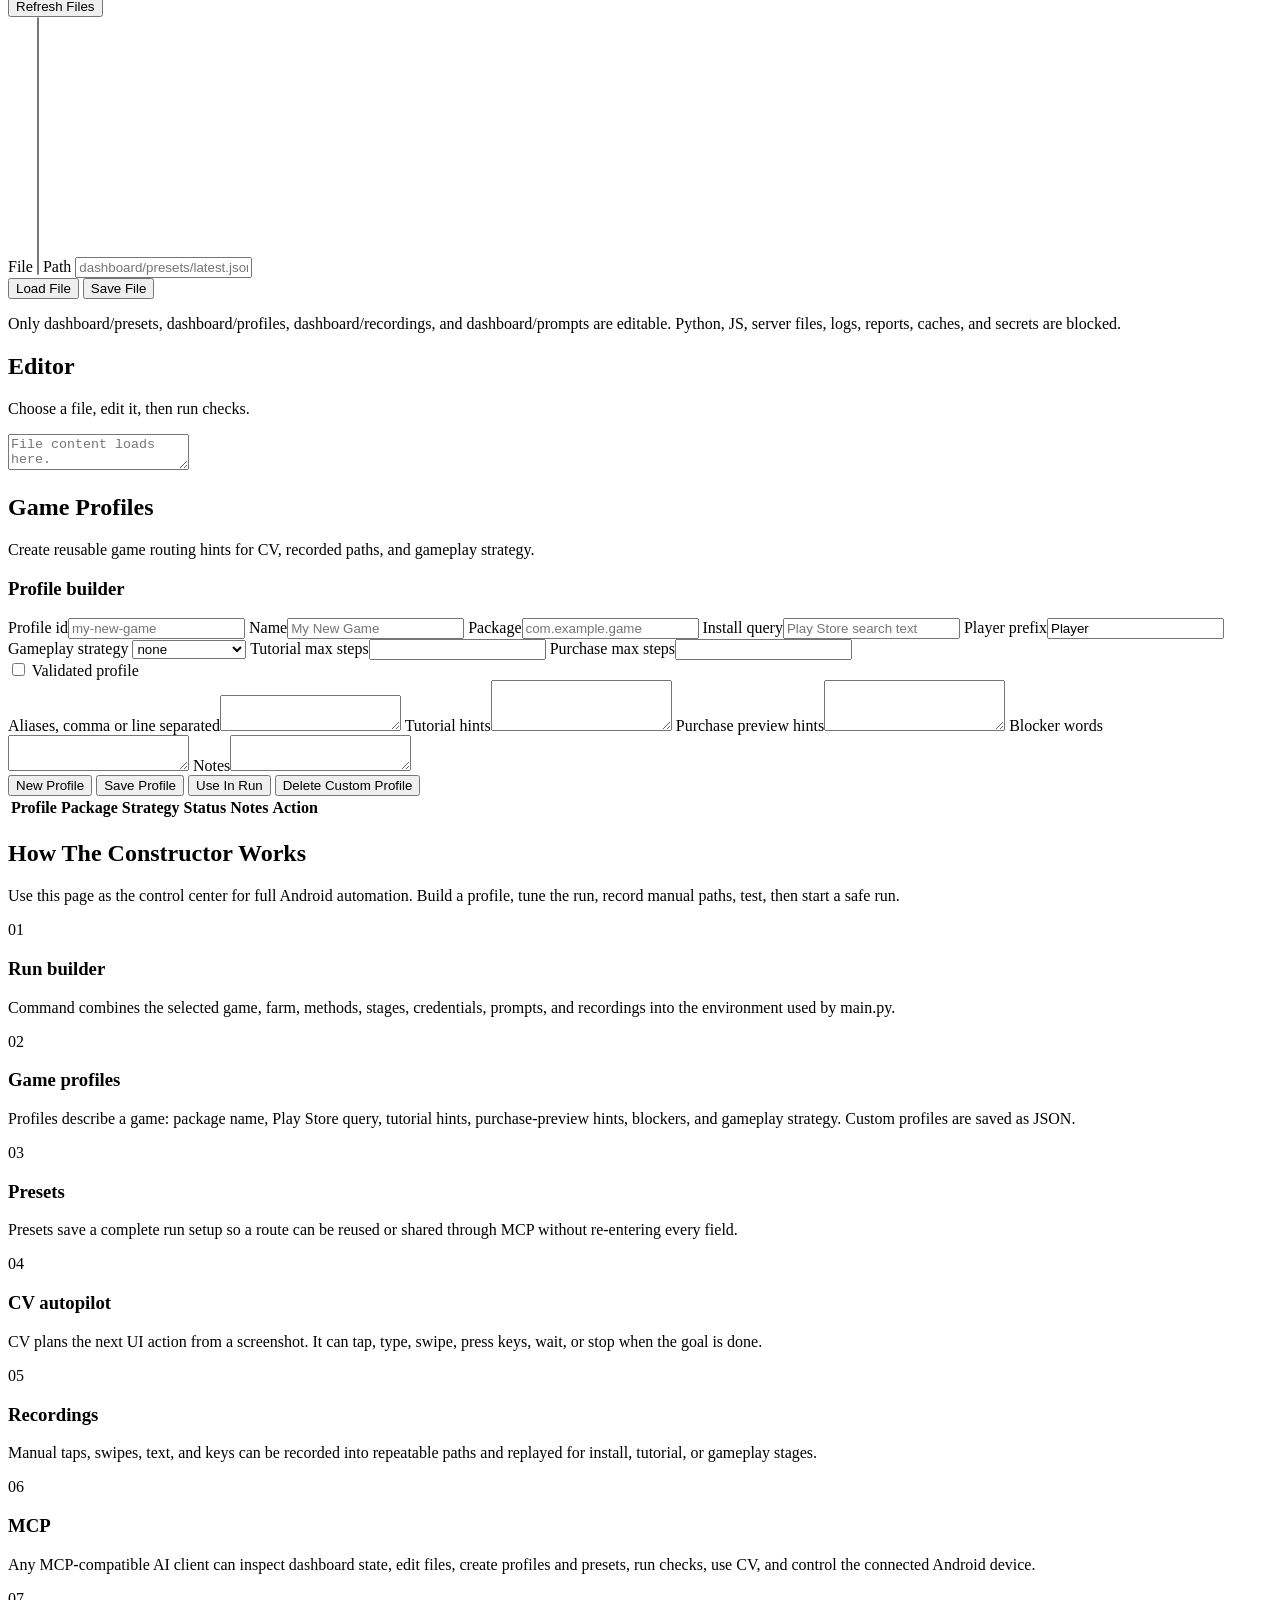
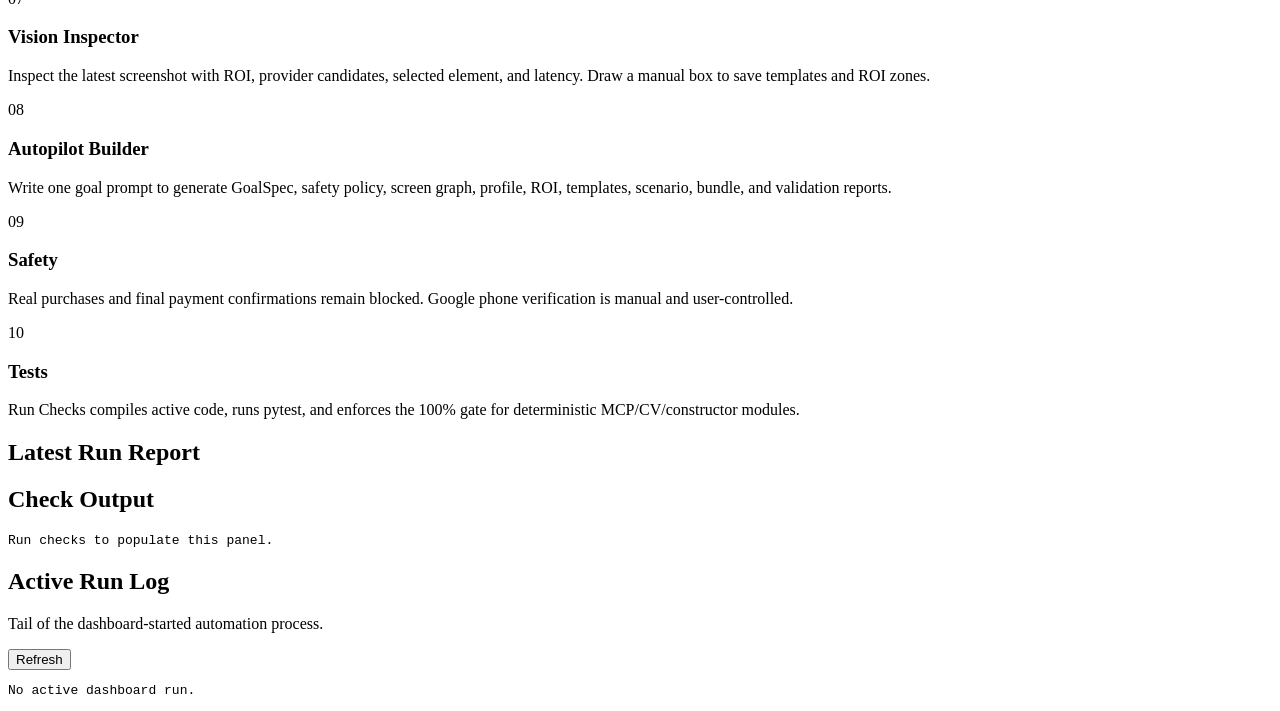
==== commit 27d1ba33: "Implement local-first autopilot builder platform" ====
--- a/dashboard/static/index.html
+++ b/dashboard/static/index.html
@@ -5,6 +5,8 @@
     <meta name="viewport" content="width=device-width, initial-scale=1" />
     <title>Android Game CV Autopilot</title>
     <link rel="stylesheet" href="/static/styles.css" />
+    <link rel="stylesheet" href="/static/vision_overlay.css" />
+    <link rel="stylesheet" href="/static/autopilot_builder.css" />
   </head>
   <body>
     <div class="app-shell">
@@ -21,6 +23,8 @@
           <a href="#mcp" data-i18n="nav.mcp">MCP</a>
           <a href="#manual" data-i18n="nav.manual">Manual</a>
           <a href="#cv-bench" data-i18n="nav.cvbench">CV Bench</a>
+          <a href="#vision-inspector" data-i18n="nav.inspector">Inspector</a>
+          <a href="#autopilot-builder" data-i18n="nav.builder">Builder</a>
           <a href="#project" data-i18n="nav.project">Project</a>
           <a href="#profiles" data-i18n="nav.profiles">Profiles</a>
           <a href="#guide" data-i18n="nav.guide">Guide</a>
@@ -309,12 +313,19 @@
               <span>device_text</span>
               <span>cv_plan_next_action</span>
               <span>cv_run_goal</span>
+              <span>vision_inspector_state</span>
+              <span>list_vision_templates</span>
+              <span>save_vision_template</span>
+              <span>create_vision_roi</span>
+              <span>export_vision_label</span>
               <span>list_game_profiles</span>
               <span>save_game_profile</span>
               <span>delete_game_profile</span>
               <span>list_presets</span>
               <span>save_preset</span>
               <span>delete_preset</span>
+              <span>autopilot_builder_state</span>
+              <span>build_autopilot</span>
               <span>manual_continue</span>
             </div>
           </article>
@@ -411,6 +422,152 @@
               <button id="cvRunGoalBtn" class="primary" data-i18n="button.cvRunGoal">Run CV Goal</button>
             </div>
             <pre id="cvTestOutput" class="logbox" data-i18n="cvtest.outputPlaceholder">CV result JSON appears here.</pre>
+          </article>
+
+          <article id="vision-inspector" class="panel span-12 vision-inspector">
+            <div class="panel-head">
+              <div>
+                <h2 data-i18n="vision.title">Vision Inspector</h2>
+                <p data-i18n="vision.body">Debug panel for the latest perception decision: ROI, provider candidates, selected element, and latency.</p>
+              </div>
+              <div class="inline-actions">
+                <span id="visionInspectorStatus" class="pill neutral" data-i18n="vision.status.idle">Idle</span>
+                <button id="visionInspectorRefreshBtn" class="ghost" data-i18n="button.refreshInspector">Refresh Inspector</button>
+              </div>
+            </div>
+            <div class="vision-help">
+              <div>
+                <h3 data-i18n="vision.how.title">How to use</h3>
+                <ol>
+                  <li data-i18n="vision.how.step1">Run a CV goal or automation step first so the engine writes a perception trace.</li>
+                  <li data-i18n="vision.how.step2">Click Refresh Inspector to load the latest screenshot, ROI, candidates, selected element, and timings.</li>
+                  <li data-i18n="vision.how.step3">Drag on the screenshot to draw a custom ROI/template box when the engine did not select the right area.</li>
+                  <li data-i18n="vision.how.step4">Use Save Template or Create ROI only when the green or purple box is correct.</li>
+                </ol>
+              </div>
+              <div class="vision-legend" aria-label="Vision overlay legend">
+                <span><i class="legend-swatch roi"></i><b data-i18n="vision.legend.roi">Orange</b><em data-i18n="vision.legend.roi.desc">active ROI</em></span>
+                <span><i class="legend-swatch candidate"></i><b data-i18n="vision.legend.candidate">Blue</b><em data-i18n="vision.legend.candidate.desc">provider candidates</em></span>
+                <span><i class="legend-swatch selected"></i><b data-i18n="vision.legend.selected">Green</b><em data-i18n="vision.legend.selected.desc">selected element</em></span>
+                <span><i class="legend-swatch drawn"></i><b data-i18n="vision.legend.drawn">Purple</b><em data-i18n="vision.legend.drawn.desc">manual drawn box</em></span>
+              </div>
+            </div>
+            <div class="vision-layout">
+              <div class="vision-shot-wrap">
+                <img id="visionInspectorShot" alt="Android screen with perception overlay" data-i18n-alt="vision.imageAlt" />
+                <svg id="visionInspectorOverlay" class="vision-overlay" viewBox="0 0 1 1" preserveAspectRatio="none"></svg>
+              </div>
+              <div class="vision-side">
+                <div class="metric-grid">
+                  <div><span data-i18n="vision.frameSource">Frame source</span><strong id="visionFrameSource">-</strong></div>
+                  <div><span data-i18n="vision.llmCalled">LLM called</span><strong id="visionLlmCalled">-</strong></div>
+                  <div><span data-i18n="vision.providers">Providers</span><strong id="visionProviders">-</strong></div>
+                  <div><span data-i18n="vision.selected">Selected</span><strong id="visionSelected">-</strong></div>
+                </div>
+                <div class="vision-editor">
+                  <label><span data-i18n="vision.templateId">Template id</span><input id="visionTemplateId" data-i18n-placeholder="placeholder.templateId" placeholder="play_button" /></label>
+                  <label><span data-i18n="vision.namespace">Namespace</span><input id="visionTemplateNamespace" data-i18n-placeholder="placeholder.templateNamespace" placeholder="common" /></label>
+                  <label><span data-i18n="vision.templateThreshold">Template threshold</span><input id="visionTemplateThreshold" type="number" min="0" max="1" step="0.01" value="0.82" /></label>
+                  <button id="visionSaveTemplateBtn" class="secondary" data-i18n="button.saveTemplate">Save Template</button>
+                  <label><span data-i18n="vision.roiZone">ROI zone</span><input id="visionRoiName" data-i18n-placeholder="placeholder.roiZone" placeholder="bottom_buttons" /></label>
+                  <button id="visionCreateRoiBtn" class="secondary" data-i18n="button.createRoiFromSelected">Create ROI From Selected</button>
+                  <button id="visionClearDrawnBoxBtn" class="ghost" data-i18n="button.clearDrawnBox">Clear Drawn Box</button>
+                  <button id="visionExportLabelBtn" class="ghost" data-i18n="button.exportLabel">Export Label</button>
+                  <p class="vision-editor-note" data-i18n="vision.editorHint">Manual drawing wins over the selected candidate for template and ROI saving.</p>
+                </div>
+                <div class="vision-saved">
+                  <div class="vision-saved-head">
+                    <strong data-i18n="vision.saved.title">Saved artifact</strong>
+                    <button id="visionOpenSavedProfileBtn" class="ghost small" disabled data-i18n="button.openProfileJson">Open Profile JSON</button>
+                  </div>
+                  <p data-i18n="vision.saved.body">After saving, paths and normalized ROI data appear here.</p>
+                  <pre id="visionSaveResult" class="logbox mini" data-i18n="vision.saved.placeholder">Nothing saved yet.</pre>
+                </div>
+                <div class="vision-template-library">
+                  <div class="vision-saved-head">
+                    <strong data-i18n="vision.templates.title">Templates</strong>
+                    <button id="visionRefreshTemplatesBtn" class="ghost small" data-i18n="button.refreshTemplates">Refresh Templates</button>
+                  </div>
+                  <p data-i18n="vision.templates.body">Saved templates from assets/templates/registry.json appear here.</p>
+                  <div id="visionTemplateList" class="vision-template-list" data-i18n="vision.templates.empty">No templates loaded yet.</div>
+                </div>
+                <pre id="visionLatency" class="logbox mini" data-i18n="vision.latencyPlaceholder">Latency appears here.</pre>
+              </div>
+            </div>
+          </article>
+        </section>
+
+        <section id="autopilot-builder" class="grid">
+          <article class="panel span-12 autopilot-builder-panel">
+            <div class="panel-head">
+              <div>
+                <h2 data-i18n="builder.title">LLM Autopilot Builder</h2>
+                <p data-i18n="builder.body">Create, validate, save, and repair reusable local-first autopilot bundles from a single goal prompt.</p>
+              </div>
+              <div class="inline-actions">
+                <span id="builderStatus" class="pill neutral" data-i18n="builder.status.idle">Idle</span>
+                <button id="builderRefreshBtn" class="ghost" data-i18n="button.refreshBuilder">Refresh Builder</button>
+              </div>
+            </div>
+            <div class="builder-layout">
+              <div class="builder-form">
+                <label class="textarea-label">
+                  <span data-i18n="builder.prompt">Goal prompt</span>
+                  <textarea id="builderPrompt" rows="6" data-i18n-placeholder="placeholder.builderPrompt" placeholder="Create an autopilot for Subway Surfers. Start a run and survive for 60 seconds. No purchases, no login, no multiplayer."></textarea>
+                </label>
+                <div class="form-grid">
+                  <label>
+                    <span data-i18n="builder.mode">Builder mode</span>
+                    <select id="builderMode">
+                      <option value="create">create</option>
+                      <option value="improve">improve</option>
+                      <option value="repair">repair</option>
+                      <option value="validate">validate</option>
+                      <option value="shadow">shadow</option>
+                    </select>
+                  </label>
+                  <label>
+                    <span data-i18n="builder.package">Package</span>
+                    <input id="builderPackage" data-i18n-placeholder="placeholder.profilePackage" placeholder="com.example.game" />
+                  </label>
+                  <label>
+                    <span data-i18n="builder.models">Vision models</span>
+                    <input id="builderModels" data-i18n-placeholder="placeholder.builderModels" placeholder="xiaomi/mimo-v2.5" />
+                  </label>
+                  <label>
+                    <span data-i18n="builder.framePaths">Replay frame paths</span>
+                    <input id="builderFramePaths" data-i18n-placeholder="placeholder.builderFrames" placeholder="/tmp/frame_001.png,/tmp/frame_002.png" />
+                  </label>
+                </div>
+                <div class="toggle-row">
+                  <label><input id="builderLaunchApp" type="checkbox" checked /> <span data-i18n="builder.launchApp">Launch installed app before build</span></label>
+                  <label><input id="builderLiveValidation" type="checkbox" /> <span data-i18n="builder.liveValidation">Run live validation after replay</span></label>
+                </div>
+                <div class="action-row left">
+                  <button id="builderBuildBtn" class="primary" data-i18n="button.buildAutopilot">Build Autopilot</button>
+                  <button id="builderLoadLastBtn" class="secondary" data-i18n="button.loadBuilderState">Load Saved Bundles</button>
+                </div>
+              </div>
+              <div class="builder-side">
+                <div class="builder-safety">
+                  <h3 data-i18n="builder.safety.title">Safety gates</h3>
+                  <ul>
+                    <li data-i18n="builder.safety.purchase">No real purchases or payment confirmations.</li>
+                    <li data-i18n="builder.safety.fast">Fast gameplay remains local_only.</li>
+                    <li data-i18n="builder.safety.review">Risky patches require human review.</li>
+                    <li data-i18n="builder.safety.downloads">Downloads and installs require allowlist or user-provided APKs.</li>
+                  </ul>
+                </div>
+                <div class="builder-bundles">
+                  <div class="vision-saved-head">
+                    <strong data-i18n="builder.bundles.title">Saved bundles</strong>
+                    <span id="builderBundleCount" class="pill neutral">0</span>
+                  </div>
+                  <div id="builderBundleList" class="builder-bundle-list" data-i18n="builder.bundles.empty">No autopilot bundles saved yet.</div>
+                </div>
+              </div>
+            </div>
+            <pre id="builderOutput" class="logbox tall" data-i18n="builder.output.placeholder">Builder output JSON appears here.</pre>
           </article>
         </section>
 
@@ -547,11 +704,21 @@
             </div>
             <div class="guide-card">
               <span class="guide-kicker">07</span>
+              <h3 data-i18n="guide.inspector.title">Vision Inspector</h3>
+              <p data-i18n="guide.inspector.body">Inspect the latest screenshot with ROI, provider candidates, selected element, and latency. Draw a manual box to save templates and ROI zones.</p>
+            </div>
+            <div class="guide-card">
+              <span class="guide-kicker">08</span>
+              <h3 data-i18n="guide.builder.title">Autopilot Builder</h3>
+              <p data-i18n="guide.builder.body">Write one goal prompt to generate GoalSpec, safety policy, screen graph, profile, ROI, templates, scenario, bundle, and validation reports.</p>
+            </div>
+            <div class="guide-card">
+              <span class="guide-kicker">09</span>
               <h3 data-i18n="guide.safety.title">Safety</h3>
               <p data-i18n="guide.safety.body">Real purchases and final payment confirmations remain blocked. Google phone verification is manual and user-controlled.</p>
             </div>
             <div class="guide-card">
-              <span class="guide-kicker">08</span>
+              <span class="guide-kicker">10</span>
               <h3 data-i18n="guide.tests.title">Tests</h3>
               <p data-i18n="guide.tests.body">Run Checks compiles active code, runs pytest, and enforces the 100% gate for deterministic MCP/CV/constructor modules.</p>
             </div>
@@ -584,5 +751,7 @@
 
     <div id="toast" class="toast"></div>
     <script src="/static/app.js"></script>
+    <script src="/static/vision_inspector.js"></script>
+    <script src="/static/autopilot_builder.js"></script>
   </body>
 </html>
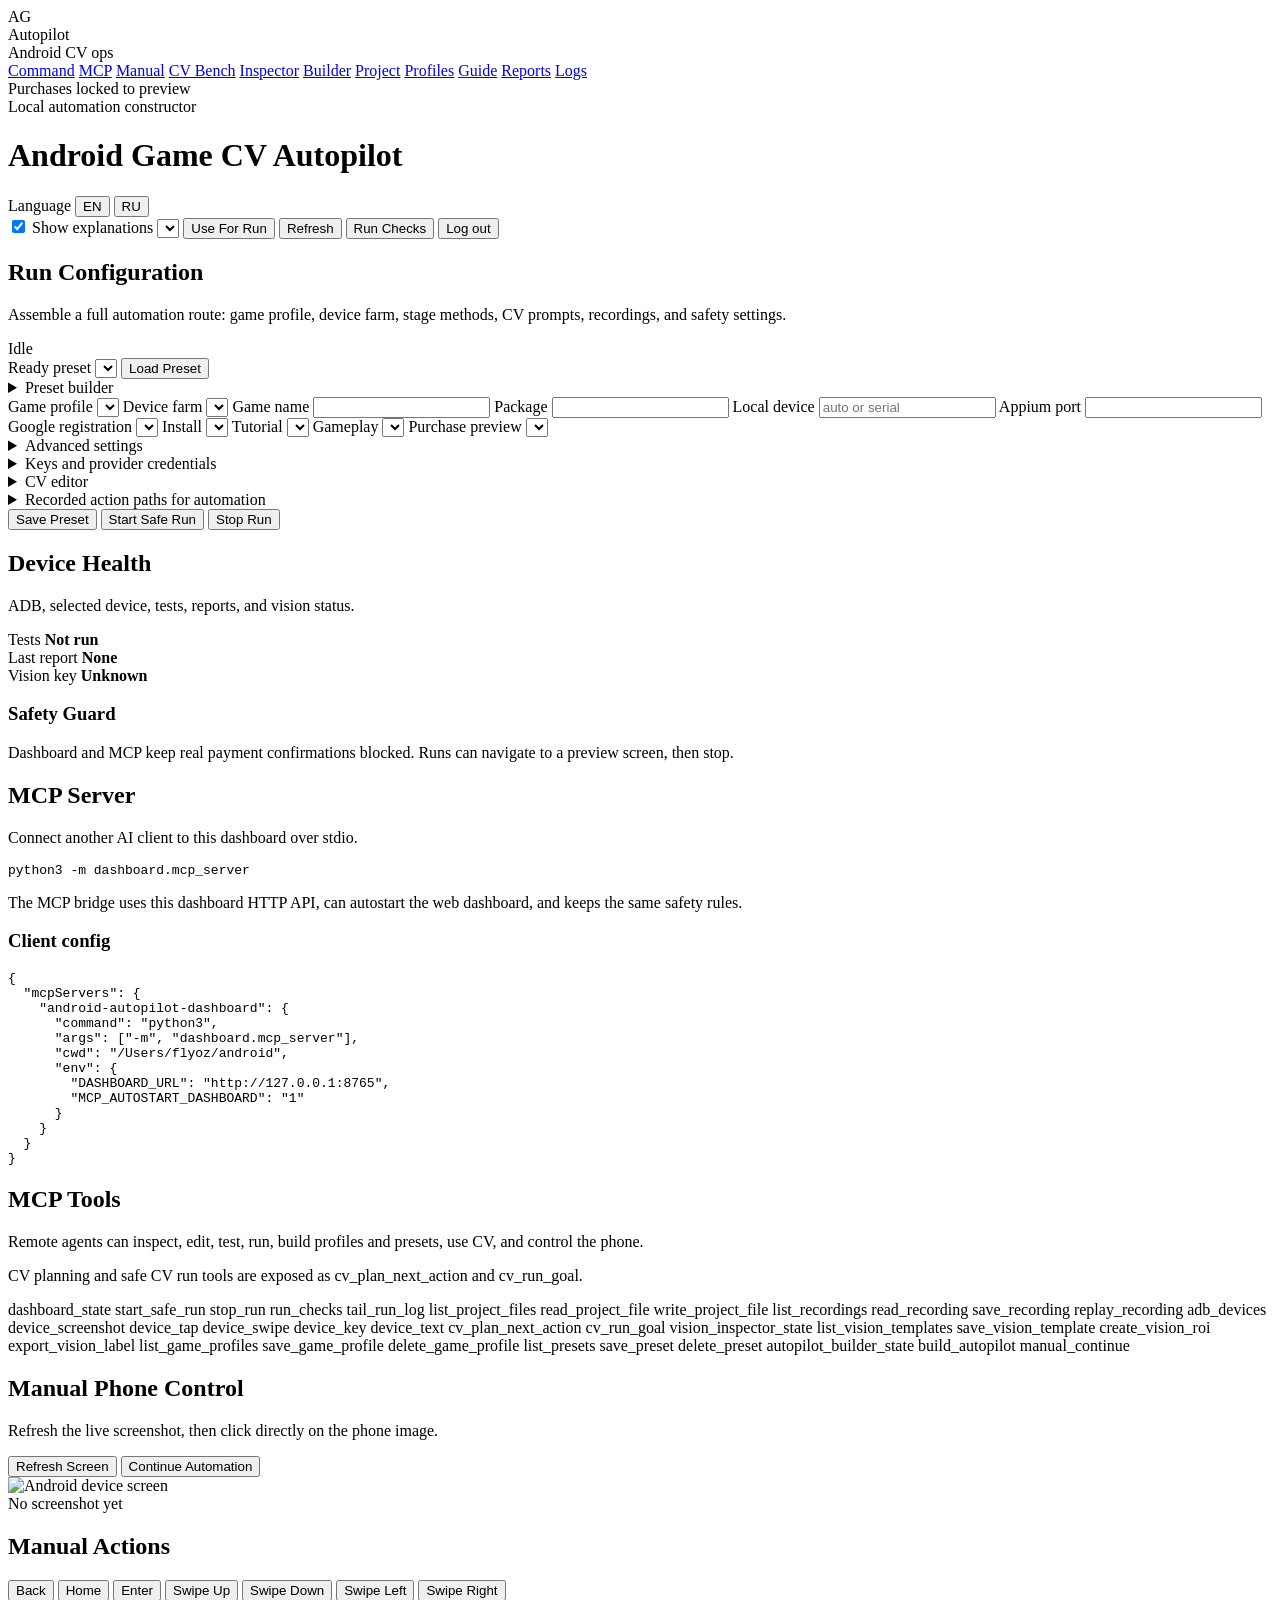
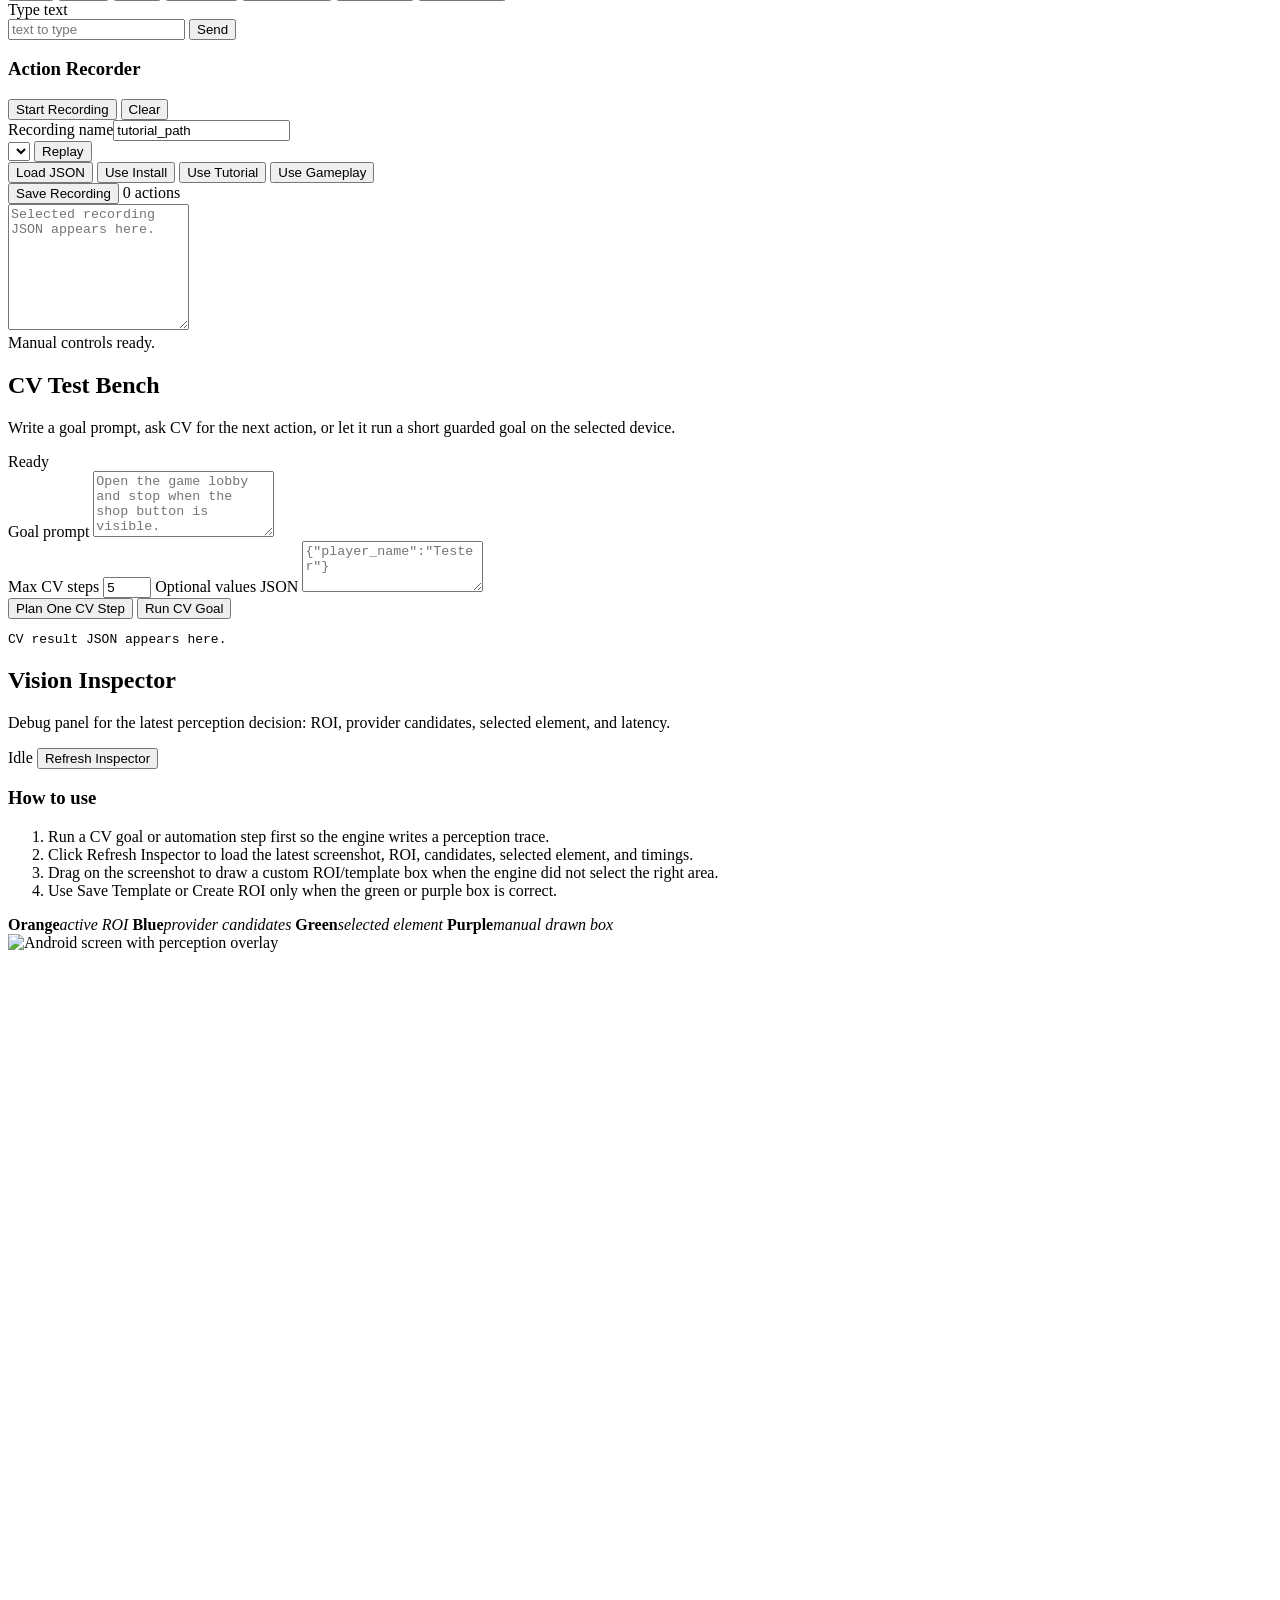
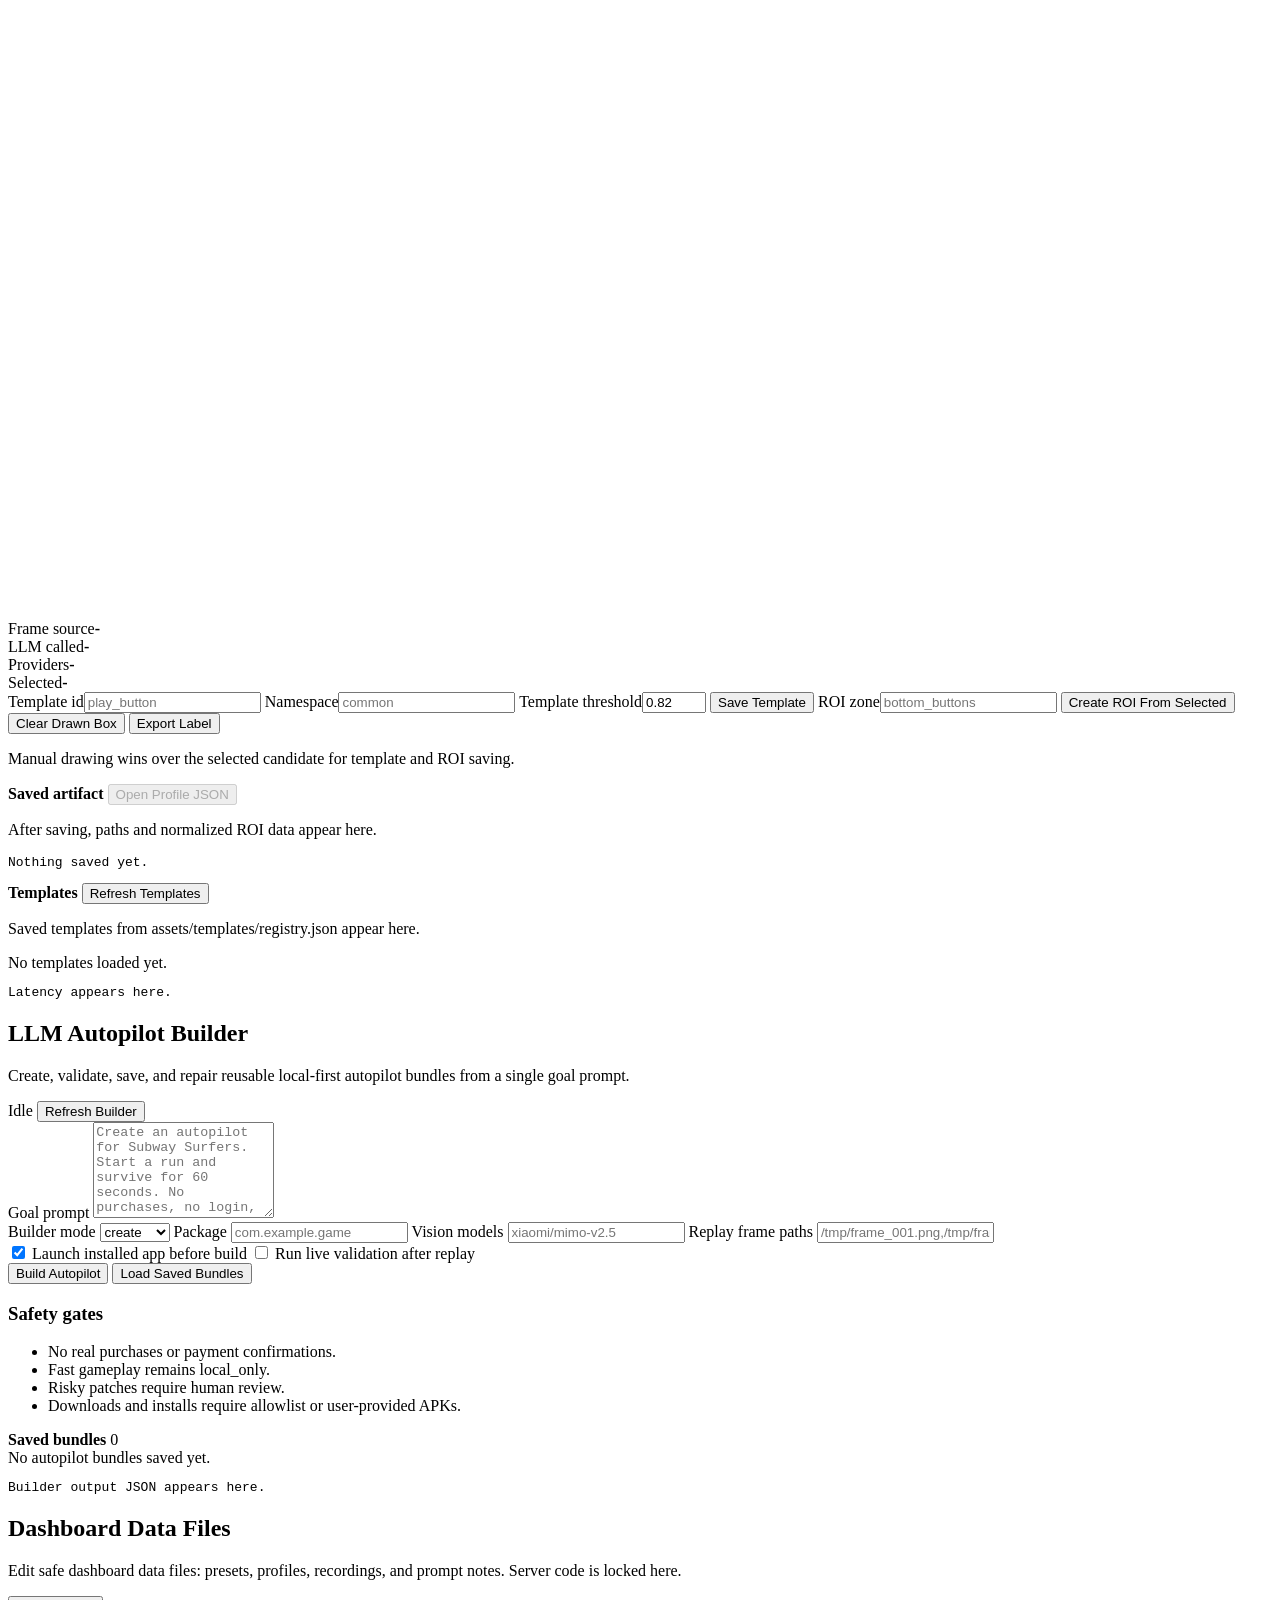
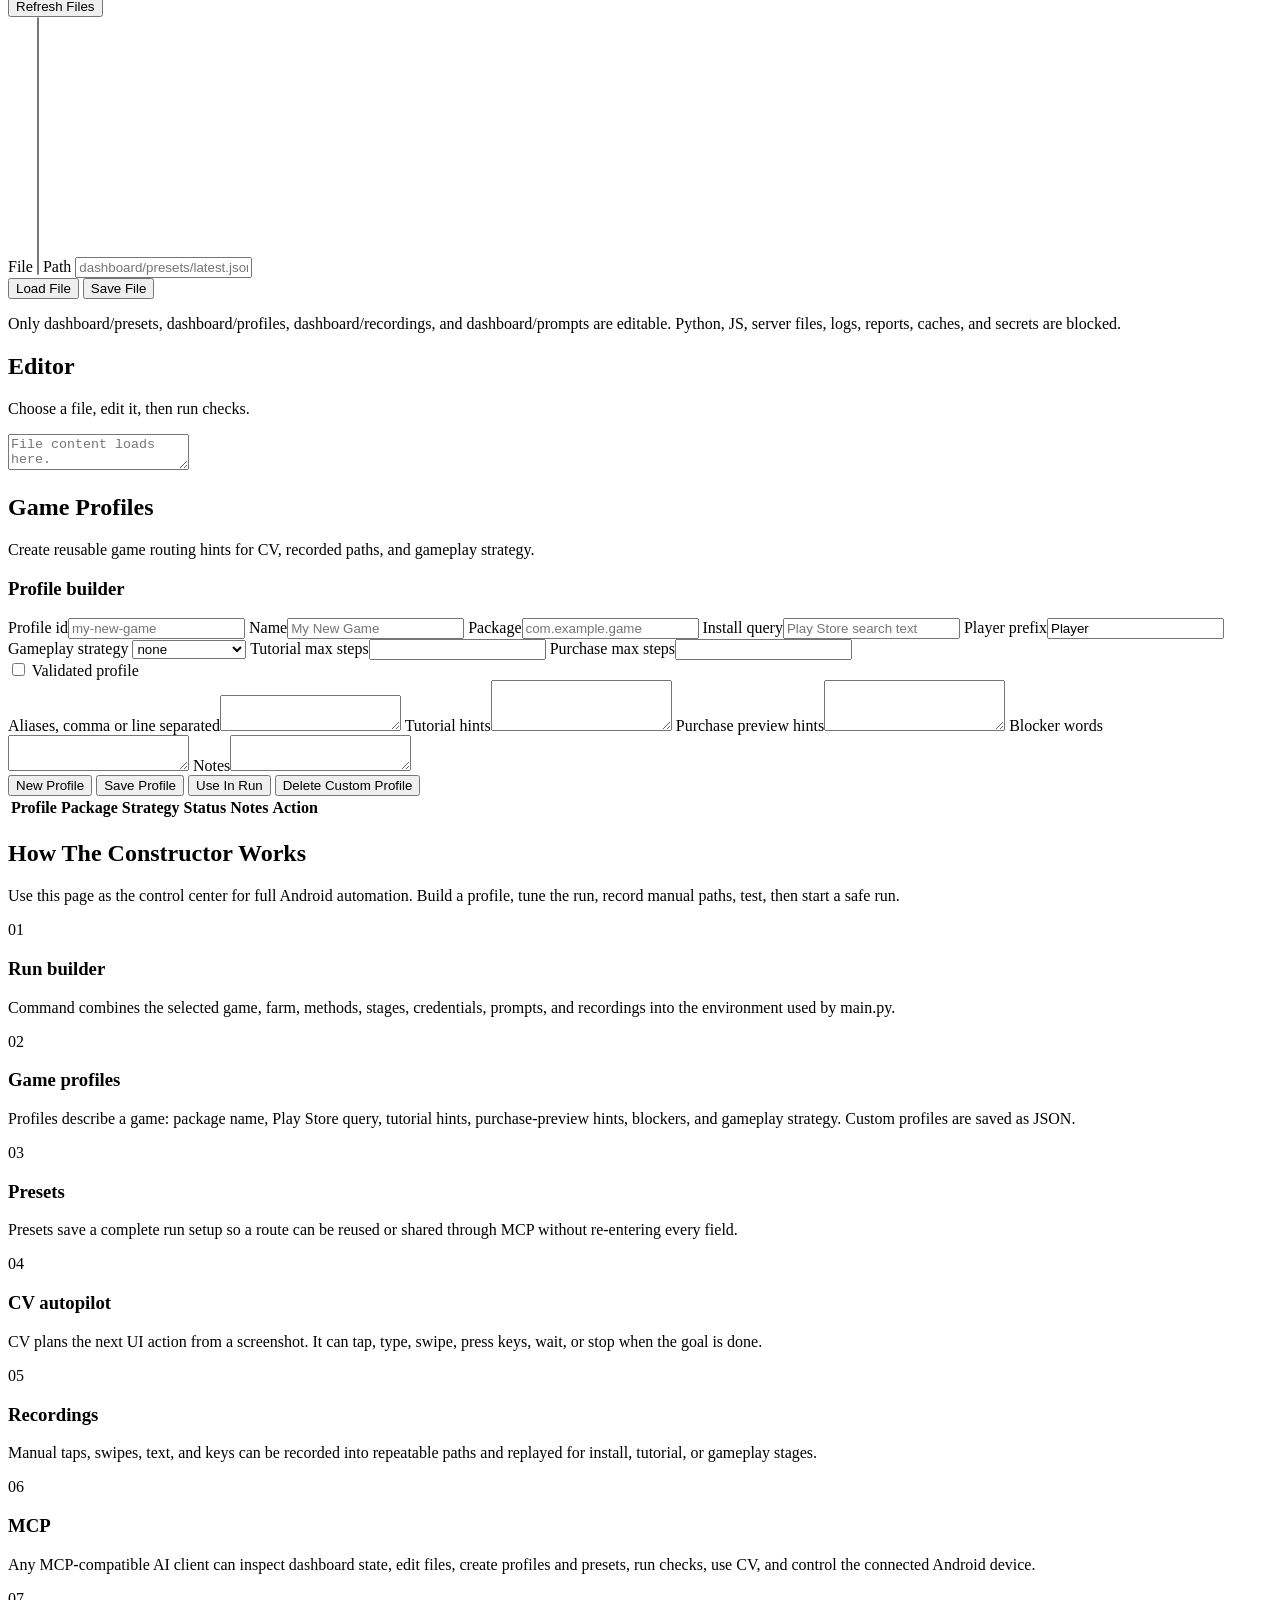
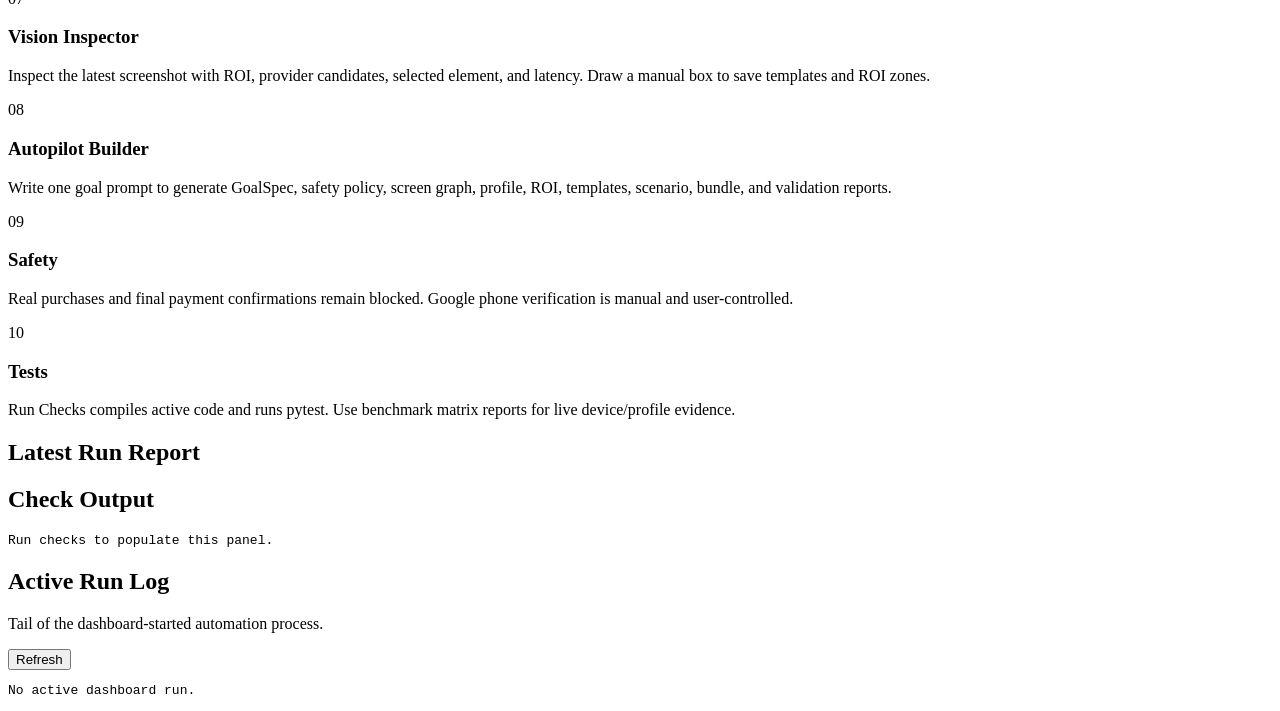
==== commit 23ac494d: "Harden CV planner and add benchmark matrix" ====
--- a/dashboard/static/index.html
+++ b/dashboard/static/index.html
@@ -720,7 +720,7 @@
             <div class="guide-card">
               <span class="guide-kicker">10</span>
               <h3 data-i18n="guide.tests.title">Tests</h3>
-              <p data-i18n="guide.tests.body">Run Checks compiles active code, runs pytest, and enforces the 100% gate for deterministic MCP/CV/constructor modules.</p>
+              <p data-i18n="guide.tests.body">Run Checks compiles active code and runs pytest. Use benchmark matrix reports for live device/profile evidence.</p>
             </div>
           </div>
         </section>
